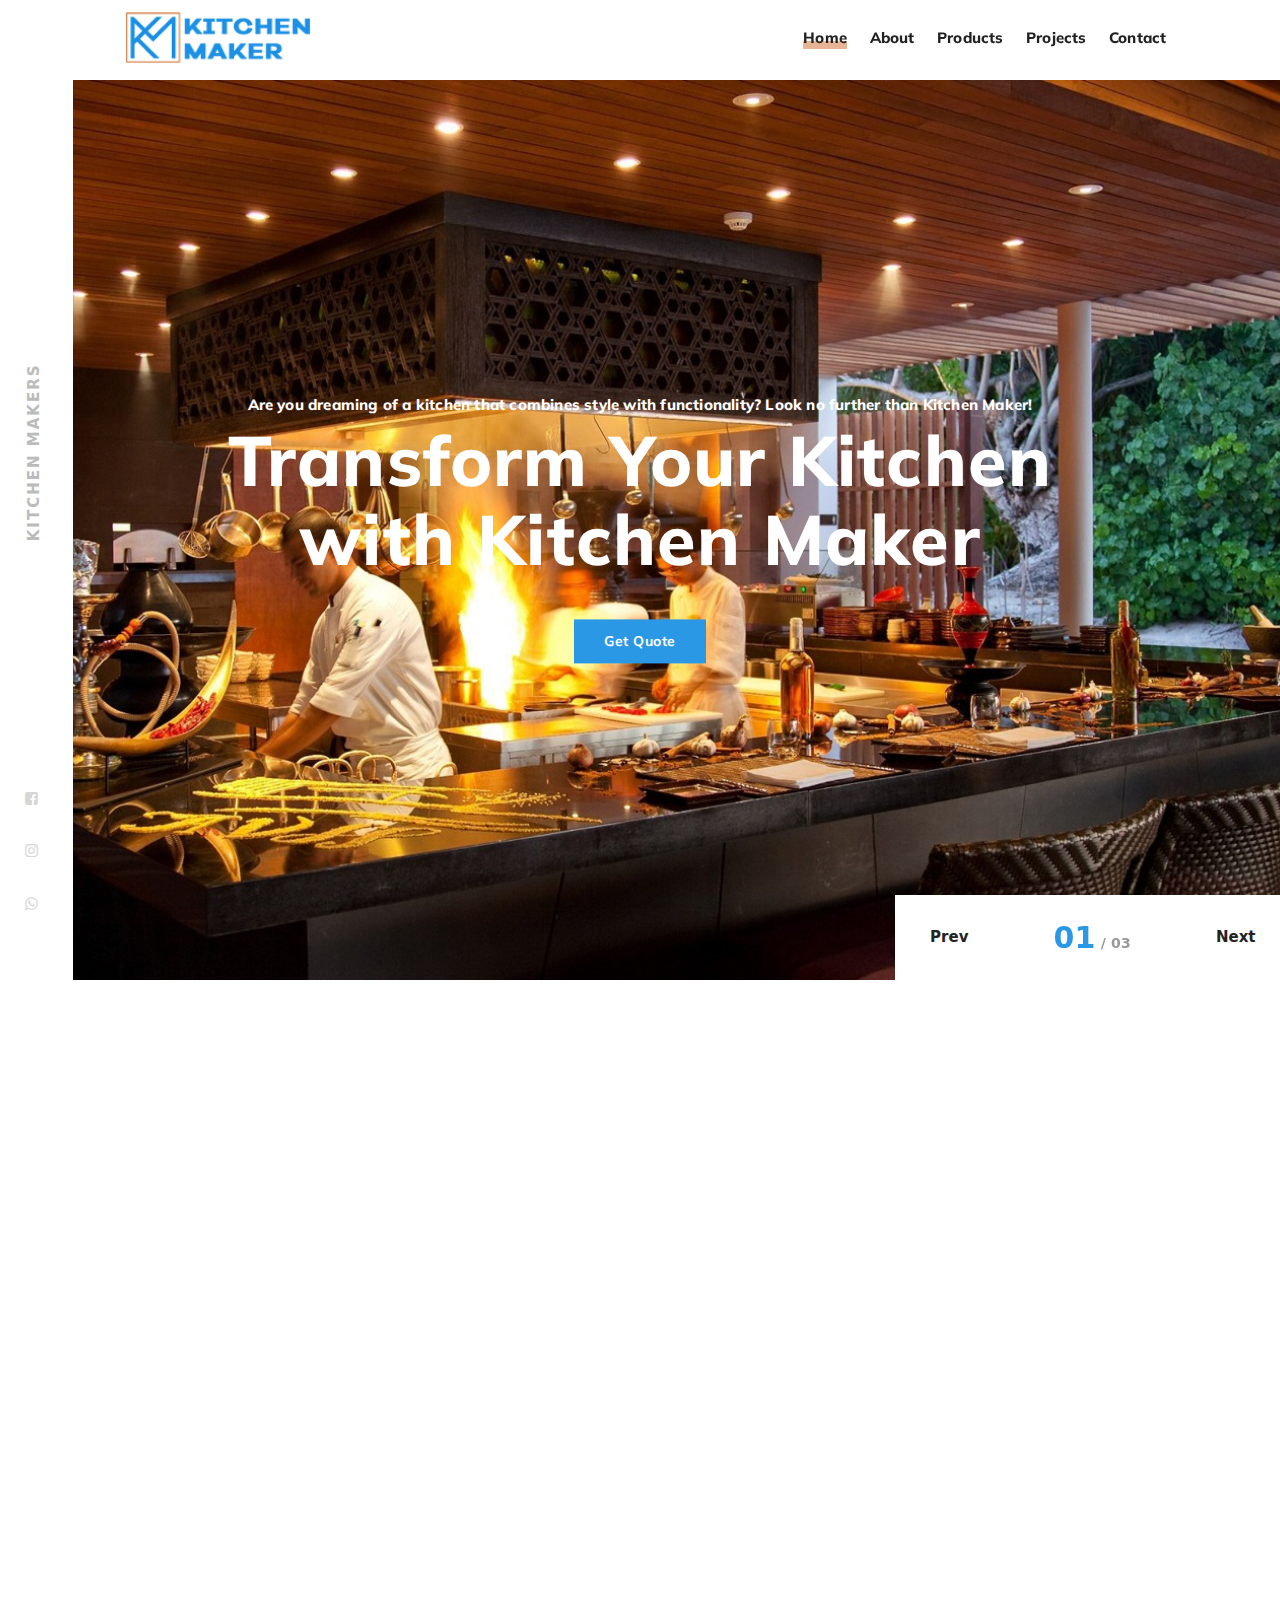
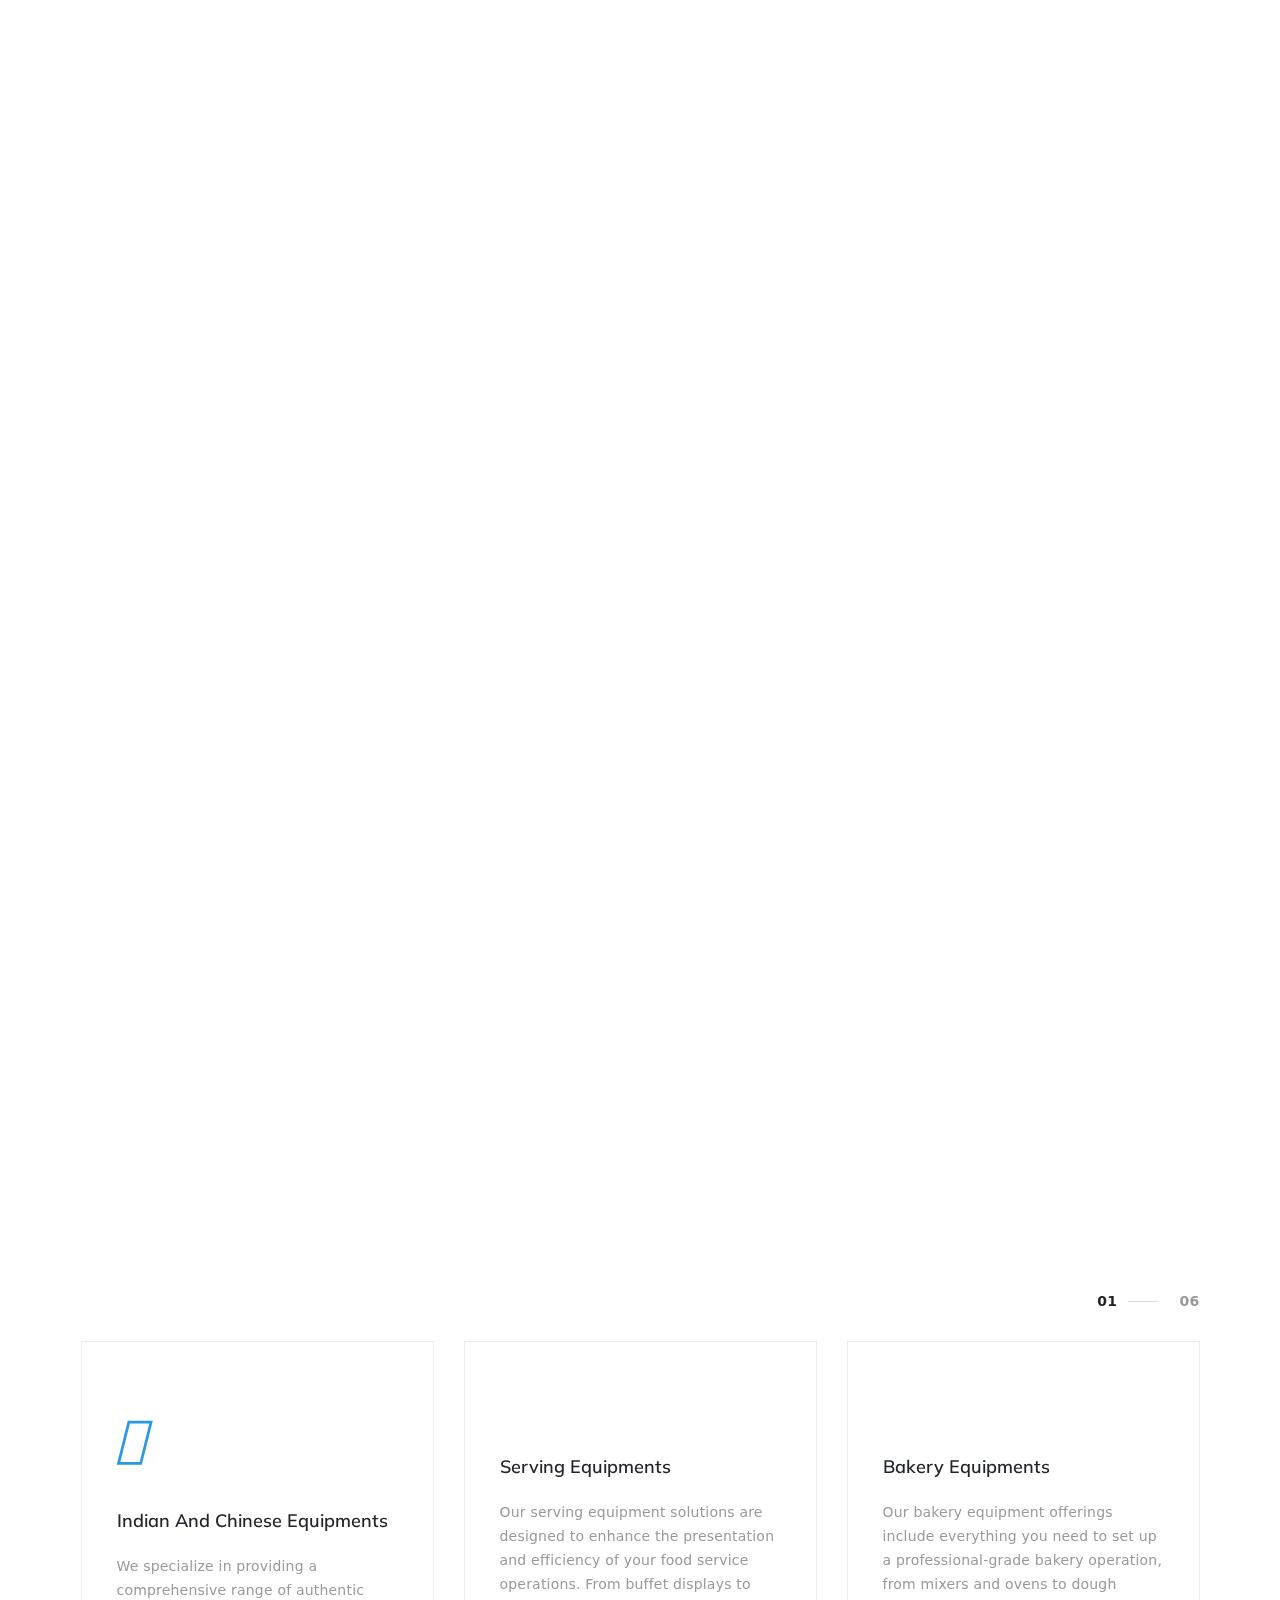
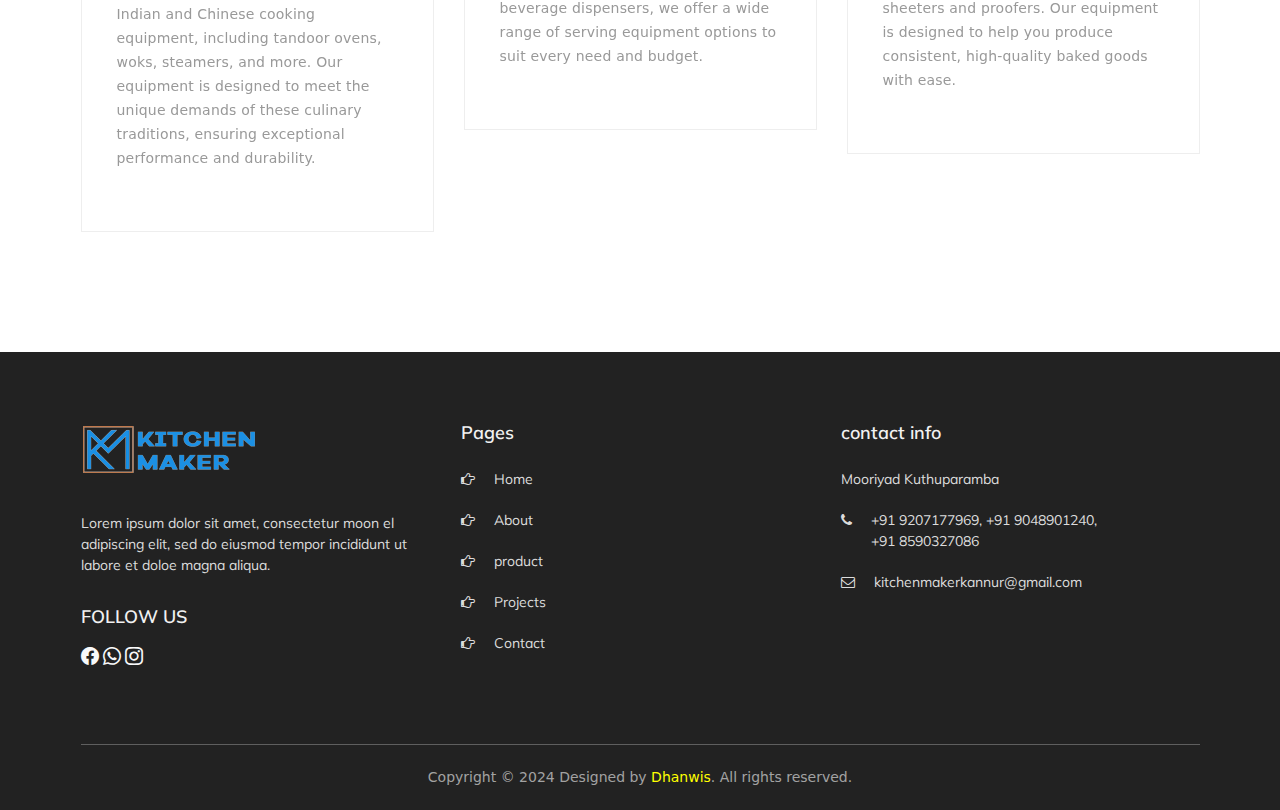
==== index.html @ 61d03ca7 "first commit" ====
<!doctype html>
<html lang="en">



<head>
    <meta charset="UTF-8">
    <meta name="viewport"
        content="width=device-width, user-scalable=no, initial-scale=1.0, maximum-scale=1.0, minimum-scale=1.0">
    <meta http-equiv="X-UA-Compatible" content="ie=edge">
    <title>home</title>

    <!-- <link rel="stylesheet" href="css/bootstrap.min.css"> -->
    <link rel="stylesheet" href="css/font-awesome.min.css">
    <link rel="stylesheet" href="css/magnific-popup.css">
    <link rel="stylesheet" href="css/animsition.min.css">
    <link rel="stylesheet" href="css/animate.css">
    <link rel="stylesheet" href="css/pe-icon-7-stroke.css">
    <link rel="stylesheet" href="css/jquery.fancybox.min.css">
    <link rel="stylesheet" href="css/swiper3.css">
    <link rel="stylesheet" href="css/simple-line-icons.css">
    <link rel="stylesheet" href="css/ionicons.min.css">
    <link rel="stylesheet" href="css/slick.css">
    <link rel="stylesheet" href="css/style.min.css">
    <link rel="stylesheet" href="css/menu.css">
    <link rel="stylesheet" href="css/style-child-theme.min.css">


    <link rel="stylesheet" href="css/banner_slider.min.css">
    <link rel="stylesheet" href="css/headings.min.css">
    <link rel="stylesheet" href="css/services.min.css">
    <link rel="stylesheet" href="css/magnific-popup.css">
    <link rel="stylesheet" href="css/video_btn.min.css">
    <link rel="stylesheet" href="css/team.min.css">
    <link rel="stylesheet" href="css/skills.min.css">
    <link rel="stylesheet" href="css/info_block.min.css">
    <link rel="stylesheet" href="css/testimonial.min.css">
    <link rel="stylesheet" href="css/line_of_images.min.css">
    <link rel="stylesheet" href="css/contacts.min.css">
    <link rel="stylesheet" href="css/google_map.min.css">
    <link rel="stylesheet" href="css/the_grid.min.css">

    <link href="https://cdn.jsdelivr.net/npm/bootstrap@5.3.3/dist/css/bootstrap.min.css" rel="stylesheet"
        integrity="sha384-QWTKZyjpPEjISv5WaRU9OFeRpok6YctnYmDr5pNlyT2bRjXh0JMhjY6hW+ALEwIH" crossorigin="anonymous">

    <link rel="stylesheet" href="https://cdnjs.cloudflare.com/ajax/libs/font-awesome/6.5.1/css/all.min.css"
        integrity="sha512-DTOQO9RWCH3ppGqcWaEA1BIZOC6xxalwEsw9c2QQeAIftl+Vegovlnee1c9QX4TctnWMn13TZye+giMm8e2LwA=="
        crossorigin="anonymous" referrerpolicy="no-referrer" />
    <link rel="stylesheet" href="https://cdn.jsdelivr.net/npm/bootstrap-icons@1.11.3/font/bootstrap-icons.min.css">

    <link href="https://unpkg.com/aos@2.3.1/dist/aos.css" rel="stylesheet">
</head>

<body>

    <!-- MAIN_WRAPPER -->
    <div class="spinner-preloader-wrap">
        <div class="cssload-container">
            <div class="cssload-whirlpool"></div>
        </div>
    </div>

    <div class="main-wrapper" data-top="992">
        <div class="header_top_bg  header_trans-fixed" style="padding-bottom: 0;">
            <div class="container-fluid">
                <div class="row">
                    <div class="col-xs-12">
                        <!-- HEADER -->
                        <header class="right-menu left ">
                            <!-- LOGO -->
                            <a href="index.html" class="logo">
                                <img src="img/mine/logo.png" alt="Awa" class="main-logo">
                                <img src="img/mine/logo.png" alt="Awa" class="logo-hover">
                                <img src="img/mine/logo.png" alt="Awa" class="main-logo logo-mobile">
                            </a>
                            <!-- /LOGO -->
                            <!-- MOB MENU ICON -->
                            <a href="#" class="mob-nav">
                                <div class="hamburger">
                                    <span class="line"></span>
                                    <span class="line"></span>
                                    <span class="line"></span>
                                </div>
                            </a>
                            <!-- /MOB MENU ICON -->


                            <!-- ASIDE MENU ICON -->
                            <a href="#" class="aside-nav">
                                <span class="aside-nav-line line-1"></span>
                                <span class="aside-nav-line line-2"></span>
                                <span class="aside-nav-line line-3"></span>
                            </a>
                            <!-- /ASIDE MOB MENU ICON -->

                            <!-- NAVIGATION -->
                            <nav id="topmenu" class="topmenu ">
                                <a href="#" class="mob-nav-close">
                                    <span>close</span>
                                    <div class="hamburger">
                                        <span class="line"></span>
                                        <span class="line"></span>
                                    </div>
                                </a>
                                <ul class="menu">
                                    <li class="menu-item current-menu-ancestor  mega-menu">
                                        <a href="index.html">Home</a>

                                    </li>
                                    <li class="menu-item ">
                                        <a href="about.html">About</a>

                                    </li>

                                    <li class="menu-item ">
                                        <a href="products.html">Products</a>

                                    </li>

                                    <li class="menu-item ">
                                        <a href="projects.html">Projects</a>

                                    </li>

                                    

                                    <!-- <li id="menu-item-9"
								    class="menu-item menu-item-has-children">
									<a href="#">Projects</a>
									<ul class="sub-menu">
										<li class="menu-item">
											<a href="commercial_kitcken.html">Commercial Kitcken</a></li>
										<li class="menu-item">
											<a href="modular_kitchen.html">Modular Kitchens</a></li>
										<li class="menu-item">
											<a href="custemize_kitchen.html">Custemize Kitchen</a></li>
										
									</ul> -->

                                    
								</li>

                                    <li class="menu-item ">
                                        <a href="contact.html">Contact</a>

                                    </li>

                                </ul>

                            </nav>
                        </header>
                    </div>
                </div>
            </div>
        </div>

        <!-- carousel -->

        <div class="row margin-lg-120b margin-md-100b margin-sm-80b margin-xs-30b" style="margin-top: 80px;">
            <div class="col-xs-12 no-padd">
                <div class="banner-slider-wrap  urban">
                    <div class="swiper3-container " data-mouse="0" data-autoplay="5000" data-loop="1" data-speed="1500" data-center="1" data-space="0" data-pagination-type="fraction" data-mode="horizontal">
                        <div class="swiper3-wrapper">
                            <div class="swiper3-slide swiper-no-swiping style1" data-title="">
                                <div class="slider-banner hard-full-height">
                                    <div class="img-bg bg-cover">
                                        <img src="img/mine/carousel-2.jpeg" class="s-img-switch" alt="awa" />
                                    </div>
                                    <div class="container no-padd-md">
                                        <div class="row">
                                            <div class="col-xs-12">
                                                <h2 class="subtitle">Are you dreaming of a kitchen that combines style with functionality? Look no further than Kitchen Maker!</h2>
                                                <h1 class="title">Transform Your Kitchen <br />with Kitchen Maker</h1>
                                                <a href="" class="a-btn-3">Get Quote</a>
                                            </div>
                                        </div>
                                    </div>
                                </div>
                            </div>
                            <div class="swiper3-slide swiper-no-swiping style1" data-title="">
                                <div class="slider-banner hard-full-height">
                                    <div class="img-bg bg-cover">
                                        <img src="img/mine/carousel-1.jpeg" class="s-img-switch" alt="awa" />
                                    </div>
                                    <div class="container no-padd-md">
                                        <div class="row">
                                            <div class="col-xs-12">
                                                <h1 class="title">Revitalize Your Kitchen with Kitchen Maker</h1>
                                                <div class="text">Are you ready to breathe new life into your kitchen? Let Kitchen Maker be your partner in transformation!</div>
                                                <a href="" class="a-btn">Get Quote</a>
                                            </div>
                                        </div>
                                    </div>
                                </div>
                            </div>
                            <div class="swiper3-slide swiper-no-swiping style1" data-title="">
                                <div class="slider-banner hard-full-height">
                                    <div class="img-bg bg-cover">
                                        <img src="img/mine/carousel-3.jpeg" class="s-img-switch" alt="awa" />
                                    </div>
                                    <div class="container no-padd-md">
                                        <div class="row">
                                            <div class="col-xs-12">
                                                <h2 class="subtitle">Feel free to adjust it further to better fit your branding and messaging preferences.</h2>
                                                <h1 class="title">Elevate Your Culinary Experience<br /> with Kitchen Maker</h1>
                                                <a href="" class="a-btn-3">Get Quote</a>
                                                <a href="contact.html" class="a-btn-2">contact us</a>
                                            </div>
                                        </div>
                                    </div>
                                </div>
                            </div>
                        </div>
                        <div class="pag-wrapper">
                            <div class="swiper3-button-prev">Prev</div>
                            <div class="swiper3-pagination"></div>
                            <div class="swiper3-button-next">Next</div>
                        </div>
                    </div>
                    <div class="additional_wrap">
                        <div class="additional_title">KITCHEN MAKERS</div>
                        <div class="socials">
                            
                            <a href="https://www.instagram.com/">
                                <i class="fa fa fa-facebook-square"></i>
                            </a>
                            <a href="https://twitter.com/">
                                <i class="fa fa fa-instagram"></i>
                            </a>
                            <a href="https://www.facebook.com/">
                                <i class="fa fa fa-whatsapp"></i>
                            </a>
                        </div>
                    </div>
                </div>
            </div>
        </div>
        <!-- container -->
        <div class="container">

            <!-- category -->


            <div class="row  mt-5">
                <div class="col-xs-12">
                    <div class="headings-wrap not-bg-title  load-fade">
                        <div class="container">
                            <div class="row">
                                <div class="headings style2">
                                    <div class="content">
                                        <div class="info">
                                            <h5 class="subtitle animation" style="font-size: 30px;">Category</h5>
                                            <!-- <h3 class="title animation">our interactive news.</h3> -->
                                        </div>
                                    </div>
                                </div>
                            </div>
                        </div>
                    </div>
                </div>
            </div>
            <div class="row margin-lg-110b margin-md-90b margin-sm-70b margin-xs-10b" data-aos="fade-up">
                <div class="col-xs-12 custom_container">
                    <div class="padd-15 grid-blog-wrapp">
                        <div class="grid-blog-item">
                            <div class="item-media">
                                <img src="img/mine/commercialkitchen.png" alt="" width="1200" height="800">
                            </div>
                            <div class="content">

                                <h2 class="title">Commercial Kitchen</h2>
                                <div class="a-btn-4">
                                    <a href="commercial_kitcken.html">view </a>
                                </div>
                            </div>
                        </div>
                        <div class="grid-blog-item">
                            <div class="item-media">
                                <img src="img/mine/modular.png" alt="" width="1200" height="800">
                            </div>
                            <div class="content">

                                <h2 class="title">Modular Kitchen</h2>
                                <div class="a-btn-4">
                                    <a href="modular_kitchen.html">view</a>
                                </div>
                            </div>
                        </div>
                        <div class="grid-blog-item">
                            <div class="item-media">
                                <img src="img/mine/customized.png" alt="" width="1200" height="800">
                            </div>
                            <div class="content">

                                <h2 class="title">Custemize Kitchen</h2>
                                <div class="a-btn-4">
                                    <a href="custemize_kitchen.html">view</a>
                                </div>
                            </div>
                        </div>
                    </div>
                </div>
            </div>
            <!-- aboutUs -->
            <div class="row  mt-wlcm">
                <div class="info-block-wrap style-3 ">
                    <div class="container">
                        <div class="row padd-15">
                            <div class="col-xs-12 col-sm-6 " data-aos="fade-up">
                                <div class="images-wrapper">
                                    <div class="img-wrap">
                                        <img src="img/mine/img-1.png" alt="" />
                                    </div>
                                    <div class="img-wrap">
                                        <img src="img/mine/img-5.png" alt="" />
                                    </div>
                                    <div class="img-wrap">
                                        <img src="img/mine/img-3.png" alt="" />
                                    </div>
                                    <div class="img-wrap">
                                        <img src="img/mine/img-2.png" alt="" />
                                    </div>
                                    <div class="img-wrap">
                                        <img src="img/mine/img-4.png" alt="" />
                                    </div>

                                </div>
                            </div>
                            <div class="col-xs-12 col-sm-6" data-aos="fade-up">
                                <div class="title-wrap">

                                    <h1 class="title">Welcome to Kitchen Maker</h1>
                                </div>
                                <div class="content">
                                    <p>
                                        <strong>We Have The Right Products to Fit Your Needs and Budget
                                            <span style="color: #2b98e6">
                                                <a style="color: #2b98e6" href="contact.html">
                                                    <span class="highlightedLayerContent">Purchase - Set Your Kitchen
                                                        .</span>
                                                </a>
                                            </span> </strong>
                                    </p>
                                    <p>KITCHEN MAKER specializes in the designing of commercial kitchens & the supply of
                                        their kitchen equipments for all areas of the hospitality industry, including
                                        restaurants, public houses, hotels, care homes, schools, colleges & the public
                                        sector. We are based in INDIA. With our expertise in project management and our
                                        advanced kitchen design product knowledge, gained from many years working in the
                                        food service equipment sector, you can rest assured that you are in safe hands
                                        when working with KITCHEN MAKER.</p>
                                </div>
                                <!-- <div class="video only-button">
									<div class="video-content">
										<a href="https://www.youtube.com/watch?time_continue=2&amp;v=YMurlapfouo" class="play"></a>
										<span>Watch Video</span>
									</div>
									<span class="close fa fa-close"></span>
								</div> -->
                            </div>
                        </div>
                        <!-- <div class="bg-text">about</div> -->
                    </div>
                </div>
            </div>

            <!-- ------------- -->

            <div class="row custom_container">
                <div class="col-sm-6 col-lg-4 col-xs-12 margin-lg-30b margin-xs-15b" data-aos="zoom-in">
                    <div class="services default">
                        <div class="content ">

                            <i class="bi bi-person" style="color: darkorchid;"></i>
                            <!--onmouseover="this.style.color='#ffdd65'" onmouseout="this.style.color='#2b98e6'"-->
                            <h4 class="title animation">ENGINEERING & DESIGN</h4>
                            <div class="text">KITCHEN MAKER's Engineering Team has highly trained in state of the art
                                computer aided design programs. Our broad experience in the foodservice industry allows
                                us to achieve the highest level of development in kitchen design and long term
                                efficiency for the user.”<br>
                            </div>
                        </div>
                    </div>
                </div>

                <div class="col-sm-6 col-lg-4 col-xs-12 margin-lg-30b margin-xs-15b" data-aos="zoom-in">
                    <div class="services default">
                        <div class="content ">
                            <i class="bi bi-check-circle-fill" style="color: green"></i>
                            <h4 class="title animation">SUPPLY & BUILD</h4>
                            <div class="text">KITCHEN MAKER has been supplying the Food Service Industry in the Region
                                with equipment and solutions. Including everything you could imagine from refrigeration
                                to bakery line, coffee to industrial-sized ovens; with KITCHEN MAKER, you have access to
                                the most dependable brands and services in the world. </div>
                        </div>
                    </div>
                </div>

                <div class="col-sm-12 col-lg-4 col-xs-12 margin-lg-30b margin-xs-15b" data-aos="zoom-in">
                    <div class="services default">
                        <div class="content ">
                            <i class="bi bi-gear-fill" style="color: palevioletred"></i>
                            <h4 class="title animation">AFTER SALES TECHNICAL SERVICE</h4>
                            <div class="text">KITCHEN MAKER employs a large team of dedicated service technicians to
                                provide the excellent service to our customers. All technicians undertake regular
                                manufacturer and in-house training and are qualified to service all kitchen
                                equipment.<br>
                            </div>
                        </div>
                    </div>
                </div>


            </div>

            <!-- our services -->

            <div class="row  mt-5">
                <div class="col-xs-12">
                    <div class="headings-wrap not-bg-title  load-fade">
                        <div class="container">
                            <div class="row">
                                <div class="headings style2">
                                    <div class="content">
                                        <div class="info">
                                            <h5 class="subtitle animation" style="font-size: 30px;">Our Services</h5>
                                            <!-- <h3 class="title animation">our interactive news.</h3> -->
                                        </div>
                                    </div>
                                </div>
                            </div>
                        </div>
                    </div>
                </div>
            </div>
            <div class="row margin-lg-120b margin-md-100b margin-md-80b margin-xs-50b custom_container">
                <div class="col-xs-12 margin-65">
                    <div class="services classic_slider">
                        <div class="swiper3-container" data-mouse="1" data-autoplay="5000"
                            data-pagination-type="fraction" data-loop="1" data-speed="2000" data-center="0"
                            data-space="30" data-responsive="responsive" data-add-slides="3" data-lg-slides="3"
                            data-md-slides="2" data-sm-slides="2" data-xs-slides="1">
                            <div class="swiper3-wrapper">
                                <div class="swiper3-slide">
                                    <div class="content-slide">

                                        <i class="fa-solid fa-wrench"></i>

                                        <h5 class="title">
                                            Indian And Chinese Equipments</h5>
                                        <div class="text">We specialize in providing a comprehensive range of authentic
                                            Indian and Chinese cooking equipment, including tandoor ovens, woks,
                                            steamers, and more. Our equipment is designed to meet the unique demands of
                                            these culinary traditions, ensuring exceptional performance and durability.
                                        </div>
                                        <!-- <div class="button-wrap">
											<a href="pricing.html" class="a-btn-4">view more</a>
										</div> -->
                                    </div>
                                </div>
                                <div class="swiper3-slide">
                                    <div class="content-slide">
                                        <i class="fa-brands fa-servicestack"></i>
                                        <h5 class="title">Serving Equipments</h5>
                                        <div class="text"> Our serving equipment solutions are designed to enhance the
                                            presentation and efficiency of your food service operations. From buffet
                                            displays to beverage dispensers, we offer a wide range of serving equipment
                                            options to suit every need and budget.</div>
                                        <!-- <div class="button-wrap">
											<a href="pricing.html" class="a-btn-4">view more</a>
										</div> -->
                                    </div>
                                </div>
                                <div class="swiper3-slide">
                                    <div class="content-slide">
                                        <i class="fa-solid fa-cake-candles"></i>
                                        <h5 class="title">
                                            Bakery Equipments</h5>
                                        <div class="text">Our bakery equipment offerings include everything you need to
                                            set up a professional-grade bakery operation, from mixers and ovens to dough
                                            sheeters and proofers. Our equipment is designed to help you produce
                                            consistent, high-quality baked goods with ease. </div>
                                        <!-- <div class="button-wrap">
											<a href="pricing.html" class="a-btn-4">view more</a>
										</div> -->
                                    </div>
                                </div>
                                <div class="swiper3-slide">
                                    <div class="content-slide">
                                        <i class="fa-solid fa-fan"></i>
                                        <h5 class="title">Refrigeration Equipments</h5>
                                        <div class="text">Our refrigeration equipment solutions are designed to meet the
                                            unique cooling and storage needs of commercial kitchens, food service
                                            establishments, and hospitality businesses. From walk-in coolers to reach-in
                                            freezers, we offer a variety of refrigeration options to suit your space and
                                            requirements.</div>
                                        <!-- <div class="button-wrap">
											<a href="pricing.html" class="a-btn-4">view more</a>
										</div> -->
                                    </div>
                                </div>
                                <div class="swiper3-slide">
                                    <div class="content-slide">
                                        <i class="fa-solid fa-bowl-food"></i>
                                        <h5 class="title">
                                            Food Processor</h5>
                                        <div class="text">Our food processor offerings include a wide range of versatile
                                            appliances designed to streamline food preparation tasks and increase
                                            efficiency in the kitchen. From chopping and slicing to blending and
                                            pureeing, our food processors are equipped with powerful motors and
                                            precision blades to handle a variety of ingredients with ease.</div>
                                        <!-- <div class="button-wrap">
											<a href="pricing.html" class="a-btn-4">view more</a>
										</div> -->
                                    </div>
                                </div>

                                <div class="swiper3-slide">
                                    <div class="content-slide">
                                        <i class="fa-solid fa-plate-wheat"></i>
                                        <h5 class="title">
                                            Dish Wash And Pot Wash Equipments</h5>
                                        <div class="text"> Our dish wash and pot wash equipment solutions are designed
                                            to deliver superior cleaning performance and efficiency, helping you
                                            maintain a clean and sanitary kitchen environment. From dishwashers and pot
                                            washers to sink units and accessories, we offer a variety of options to suit
                                            your needs.</div>
                                        <!-- <div class="button-wrap">
											<a href="pricing.html" class="a-btn-4">view more</a>
										</div> -->
                                    </div>
                                </div>
                            </div>
                        </div>
                        <div class="swiper3-pagination"></div>
                    </div>
                </div>
            </div>

            



        </div>

        <!-- Footer -->
        <footer class="footer-3">
            <div class=" section-content section-content--w1140">
                <div class="container">
                    <div class="row">
                        <div class="col-lg-4 col-md-6">
                            <h2 class="logo-footer">
                                <a href="index.html">
                                    <img alt="Logo" src="img/mine/logo-1.png">
                                </a>
                            </h2>
                            <p>
                                Lorem ipsum dolor sit amet, consectetur moon el adipiscing elit, sed do eiusmod
                                tempor incididunt ut labore et doloe magna
                                aliqua.
                            </p>
                            <h5 class="title-footer">
                                FOLLOW US
                            </h5>
                            <div class="social-footer">
                                <a href="">
                                    <i class="bi bi-facebook text-light"></i>
                                </a>

                                <a href="">
                                    <i class="bi bi-whatsapp text-light"></i>
                                </a>
                                <a href="">
                                    <i class="bi bi-instagram text-light"></i>
                                </a>


                            </div>
                        </div>
                        <div class="col-lg-4 col-md-6">
                            <h5 class="title-footer m-b-26">
                                Pages
                            </h5>

                            <p class="con__item">
                                <i class="fa fa-hand-o-right" aria-hidden="true"></i>
                                Home
                            </p>
                            <p class="con__item">
                                <i class="fa fa-hand-o-right" aria-hidden="true"></i>
                                About
                            </p>
                            <p class="con__item">
                                <i class="fa fa-hand-o-right" aria-hidden="true"></i>
                                product
                            </p>
                            <p class="con__item">
                                <i class="fa fa-hand-o-right" aria-hidden="true"></i>
                                Projects
                            </p>
                            <p class="con__item">
                                <i class="fa fa-hand-o-right" aria-hidden="true"></i>
                                Contact
                            </p>
                        </div>
                        <div class="col-lg-4 col-md-6">
                            <h5 class="title-footer m-b-26">
                                contact info
                            </h5>
                            <p class="con__item">
                                Mooriyad
                                Kuthuparamba
                            </p>
                            <p class="con__item">
                                <i class="fa fa-phone" aria-hidden="true"></i>
                                +91 9207177969, +91 9048901240, <br> <span style="margin-left: 30px;"> +91
                                    8590327086</span>
                            </p>
                            <p class="con__item">
                                <i class="fa fa-envelope-o" aria-hidden="true"></i>
                                kitchenmakerkannur@gmail.com
                            </p>
                            <!-- <p class="con__item">
              <i class="fa fa-calendar" aria-hidden="true"></i>
              Monday- Friday : 8am - 6pm
            </p> -->
                        </div>



                    </div>
                    <div class="copyright-2">
                        <div>
                            Copyright © 2024 Designed by
                            <span>Dhanwis</span>. All rights reserved.
                        </div>
                    </div>

                </div>
            </div>
        </footer>
        <!-- End Footer -->

        <a href="https://wa.me/your-phonenumber" target="_blank" id="whatsapp-icon">
            <i class="bi bi-whatsapp"></i>
        </a>

        <a href="https://www.instagram.com/your-instagram" target="_blank" id="instagram-icon">
            <i class="bi bi-instagram"></i>
        </a>

        <a href="https://www.facebook.com/your-facebook" target="_blank" id="facebook-icon">
            <i class="bi bi-facebook"></i>
        </a>
    </div>






    <script src="https://unpkg.com/aos@2.3.1/dist/aos.js"></script>
    <script>
        AOS.init();
    </script>
    <script src="https://cdn.jsdelivr.net/npm/bootstrap@5.3.3/dist/js/bootstrap.bundle.min.js"
        integrity="sha384-YvpcrYf0tY3lHB60NNkmXc5s9fDVZLESaAA55NDzOxhy9GkcIdslK1eN7N6jIeHz"
        crossorigin="anonymous"></script>
    
    <script src="js/jquery.min.js"></script>

    <script src="js/lib/modernizr-2.6.2.min.js"></script>
    <script src="js/lib/scripts.js"></script>
    <script src="js/jquery.countdown.min.js"></script>
    <script src="js/foxlazy.js"></script>
    <script src="js/jquery.easings.min.js"></script>
    <script src="js/jquery.multiscroll.min.js"></script>
    <script src="js/magnific.js"></script>
    <script src="js/TweenMax.min.js"></script>
    <script src="js/equalHeightsPlugin.js"></script>
    <script src="js/jquery.fancybox.min.js"></script>
    <script src="js/jquery.fitvids.js"></script>
    <script src="js/swiper3.js"></script>
    <script src="js/imagesloaded.pkgd.min.js"></script>
    <script src="js/fragment.js"></script>
    <script src="js/scrollMonitor.js"></script>
    <script src="js/slider-transition.js"></script>
    <script src="js/slick.js"></script>
    <script src="js/jquery.sliphover.min.js"></script>
    <!--<script src="js/lib/thumbnails-popup.js"></script>-->
    <script src="js/pixi.min.js"></script>
    <script src="js/script.js"></script>


    <script src="js/parallax.js"></script>
    <script src="js/typed.js"></script>
    <script src="js/banner_slider.js"></script>
    <script src="js/headings.js"></script>
    <script src="js/services.js"></script>
    <script src="js/magnific.js"></script>
    <script src="js/info_block.js"></script>
    <script src="js/team.js"></script>
    <script src="js/skills.js"></script>
    <script src="js/the_grid.js"></script>



    
</body>



</html>
---- css/pe-icon-7-stroke.css ----
@font-face{font-family:'Pe-icon-7-stroke';src:url('../fonts/Pe-icon-7-strokebb1d.eot?d7yf1v');src:url('../fonts/Pe-icon-7-stroked41d.eot?#iefixd7yf1v') format('embedded-opentype'),url('../fonts/Pe-icon-7-strokebb1d.woff?d7yf1v') format('woff'),url('../fonts/Pe-icon-7-strokebb1d.ttf?d7yf1v') format('truetype'),url('../fonts/Pe-icon-7-strokebb1d.svg?d7yf1v#Pe-icon-7-stroke') format('svg');font-weight:normal;font-style:normal}[class^="pe-7s-"],[class*=" pe-7s-"]{display:inline-block;font-family:'Pe-icon-7-stroke';speak:none;font-style:normal;font-weight:normal;font-variant:normal;text-transform:none;line-height:1;-webkit-font-smoothing:antialiased;-moz-osx-font-smoothing:grayscale}.pe-7s-album:before{content:"\e6aa"}.pe-7s-arc:before{content:"\e6ab"}.pe-7s-back-2:before{content:"\e6ac"}.pe-7s-bandaid:before{content:"\e6ad"}.pe-7s-car:before{content:"\e6ae"}.pe-7s-diamond:before{content:"\e6af"}.pe-7s-door-lock:before{content:"\e6b0"}.pe-7s-eyedropper:before{content:"\e6b1"}.pe-7s-female:before{content:"\e6b2"}.pe-7s-gym:before{content:"\e6b3"}.pe-7s-hammer:before{content:"\e6b4"}.pe-7s-headphones:before{content:"\e6b5"}.pe-7s-helm:before{content:"\e6b6"}.pe-7s-hourglass:before{content:"\e6b7"}.pe-7s-leaf:before{content:"\e6b8"}.pe-7s-magic-wand:before{content:"\e6b9"}.pe-7s-male:before{content:"\e6ba"}.pe-7s-map-2:before{content:"\e6bb"}.pe-7s-next-2:before{content:"\e6bc"}.pe-7s-paint-bucket:before{content:"\e6bd"}.pe-7s-pendrive:before{content:"\e6be"}.pe-7s-photo:before{content:"\e6bf"}.pe-7s-piggy:before{content:"\e6c0"}.pe-7s-plugin:before{content:"\e6c1"}.pe-7s-refresh-2:before{content:"\e6c2"}.pe-7s-rocket:before{content:"\e6c3"}.pe-7s-settings:before{content:"\e6c4"}.pe-7s-shield:before{content:"\e6c5"}.pe-7s-smile:before{content:"\e6c6"}.pe-7s-usb:before{content:"\e6c7"}.pe-7s-vector:before{content:"\e6c8"}.pe-7s-wine:before{content:"\e6c9"}.pe-7s-cloud-upload:before{content:"\e68a"}.pe-7s-cash:before{content:"\e68c"}.pe-7s-close:before{content:"\e680"}.pe-7s-bluetooth:before{content:"\e68d"}.pe-7s-cloud-download:before{content:"\e68b"}.pe-7s-way:before{content:"\e68e"}.pe-7s-close-circle:before{content:"\e681"}.pe-7s-id:before{content:"\e68f"}.pe-7s-angle-up:before{content:"\e682"}.pe-7s-wristwatch:before{content:"\e690"}.pe-7s-angle-up-circle:before{content:"\e683"}.pe-7s-world:before{content:"\e691"}.pe-7s-angle-right:before{content:"\e684"}.pe-7s-volume:before{content:"\e692"}.pe-7s-angle-right-circle:before{content:"\e685"}.pe-7s-users:before{content:"\e693"}.pe-7s-angle-left:before{content:"\e686"}.pe-7s-user-female:before{content:"\e694"}.pe-7s-angle-left-circle:before{content:"\e687"}.pe-7s-up-arrow:before{content:"\e695"}.pe-7s-angle-down:before{content:"\e688"}.pe-7s-switch:before{content:"\e696"}.pe-7s-angle-down-circle:before{content:"\e689"}.pe-7s-scissors:before{content:"\e697"}.pe-7s-wallet:before{content:"\e600"}.pe-7s-safe:before{content:"\e698"}.pe-7s-volume2:before{content:"\e601"}.pe-7s-volume1:before{content:"\e602"}.pe-7s-voicemail:before{content:"\e603"}.pe-7s-video:before{content:"\e604"}.pe-7s-user:before{content:"\e605"}.pe-7s-upload:before{content:"\e606"}.pe-7s-unlock:before{content:"\e607"}.pe-7s-umbrella:before{content:"\e608"}.pe-7s-trash:before{content:"\e609"}.pe-7s-tools:before{content:"\e60a"}.pe-7s-timer:before{content:"\e60b"}.pe-7s-ticket:before{content:"\e60c"}.pe-7s-target:before{content:"\e60d"}.pe-7s-sun:before{content:"\e60e"}.pe-7s-study:before{content:"\e60f"}.pe-7s-stopwatch:before{content:"\e610"}.pe-7s-star:before{content:"\e611"}.pe-7s-speaker:before{content:"\e612"}.pe-7s-signal:before{content:"\e613"}.pe-7s-shuffle:before{content:"\e614"}.pe-7s-shopbag:before{content:"\e615"}.pe-7s-share:before{content:"\e616"}.pe-7s-server:before{content:"\e617"}.pe-7s-search:before{content:"\e618"}.pe-7s-film:before{content:"\e6a5"}.pe-7s-science:before{content:"\e619"}.pe-7s-disk:before{content:"\e6a6"}.pe-7s-ribbon:before{content:"\e61a"}.pe-7s-repeat:before{content:"\e61b"}.pe-7s-refresh:before{content:"\e61c"}.pe-7s-add-user:before{content:"\e6a9"}.pe-7s-refresh-cloud:before{content:"\e61d"}.pe-7s-paperclip:before{content:"\e69c"}.pe-7s-radio:before{content:"\e61e"}.pe-7s-note2:before{content:"\e69d"}.pe-7s-print:before{content:"\e61f"}.pe-7s-network:before{content:"\e69e"}.pe-7s-prev:before{content:"\e620"}.pe-7s-mute:before{content:"\e69f"}.pe-7s-power:before{content:"\e621"}.pe-7s-medal:before{content:"\e6a0"}.pe-7s-portfolio:before{content:"\e622"}.pe-7s-like2:before{content:"\e6a1"}.pe-7s-plus:before{content:"\e623"}.pe-7s-left-arrow:before{content:"\e6a2"}.pe-7s-play:before{content:"\e624"}.pe-7s-key:before{content:"\e6a3"}.pe-7s-plane:before{content:"\e625"}.pe-7s-joy:before{content:"\e6a4"}.pe-7s-photo-gallery:before{content:"\e626"}.pe-7s-pin:before{content:"\e69b"}.pe-7s-phone:before{content:"\e627"}.pe-7s-plug:before{content:"\e69a"}.pe-7s-pen:before{content:"\e628"}.pe-7s-right-arrow:before{content:"\e699"}.pe-7s-paper-plane:before{content:"\e629"}.pe-7s-delete-user:before{content:"\e6a7"}.pe-7s-paint:before{content:"\e62a"}.pe-7s-bottom-arrow:before{content:"\e6a8"}.pe-7s-notebook:before{content:"\e62b"}.pe-7s-note:before{content:"\e62c"}.pe-7s-next:before{content:"\e62d"}.pe-7s-news-paper:before{content:"\e62e"}.pe-7s-musiclist:before{content:"\e62f"}.pe-7s-music:before{content:"\e630"}.pe-7s-mouse:before{content:"\e631"}.pe-7s-more:before{content:"\e632"}.pe-7s-moon:before{content:"\e633"}.pe-7s-monitor:before{content:"\e634"}.pe-7s-micro:before{content:"\e635"}.pe-7s-menu:before{content:"\e636"}.pe-7s-map:before{content:"\e637"}.pe-7s-map-marker:before{content:"\e638"}.pe-7s-mail:before{content:"\e639"}.pe-7s-mail-open:before{content:"\e63a"}.pe-7s-mail-open-file:before{content:"\e63b"}.pe-7s-magnet:before{content:"\e63c"}.pe-7s-loop:before{content:"\e63d"}.pe-7s-look:before{content:"\e63e"}.pe-7s-lock:before{content:"\e63f"}.pe-7s-lintern:before{content:"\e640"}.pe-7s-link:before{content:"\e641"}.pe-7s-like:before{content:"\e642"}.pe-7s-light:before{content:"\e643"}.pe-7s-less:before{content:"\e644"}.pe-7s-keypad:before{content:"\e645"}.pe-7s-junk:before{content:"\e646"}.pe-7s-info:before{content:"\e647"}.pe-7s-home:before{content:"\e648"}.pe-7s-help2:before{content:"\e649"}.pe-7s-help1:before{content:"\e64a"}.pe-7s-graph3:before{content:"\e64b"}.pe-7s-graph2:before{content:"\e64c"}.pe-7s-graph1:before{content:"\e64d"}.pe-7s-graph:before{content:"\e64e"}.pe-7s-global:before{content:"\e64f"}.pe-7s-gleam:before{content:"\e650"}.pe-7s-glasses:before{content:"\e651"}.pe-7s-gift:before{content:"\e652"}.pe-7s-folder:before{content:"\e653"}.pe-7s-flag:before{content:"\e654"}.pe-7s-filter:before{content:"\e655"}.pe-7s-file:before{content:"\e656"}.pe-7s-expand1:before{content:"\e657"}.pe-7s-exapnd2:before{content:"\e658"}.pe-7s-edit:before{content:"\e659"}.pe-7s-drop:before{content:"\e65a"}.pe-7s-drawer:before{content:"\e65b"}.pe-7s-download:before{content:"\e65c"}.pe-7s-display2:before{content:"\e65d"}.pe-7s-display1:before{content:"\e65e"}.pe-7s-diskette:before{content:"\e65f"}.pe-7s-date:before{content:"\e660"}.pe-7s-cup:before{content:"\e661"}.pe-7s-culture:before{content:"\e662"}.pe-7s-crop:before{content:"\e663"}.pe-7s-credit:before{content:"\e664"}.pe-7s-copy-file:before{content:"\e665"}.pe-7s-config:before{content:"\e666"}.pe-7s-compass:before{content:"\e667"}.pe-7s-comment:before{content:"\e668"}.pe-7s-coffee:before{content:"\e669"}.pe-7s-cloud:before{content:"\e66a"}.pe-7s-clock:before{content:"\e66b"}.pe-7s-check:before{content:"\e66c"}.pe-7s-chat:before{content:"\e66d"}.pe-7s-cart:before{content:"\e66e"}.pe-7s-camera:before{content:"\e66f"}.pe-7s-call:before{content:"\e670"}.pe-7s-calculator:before{content:"\e671"}.pe-7s-browser:before{content:"\e672"}.pe-7s-box2:before{content:"\e673"}.pe-7s-box1:before{content:"\e674"}.pe-7s-bookmarks:before{content:"\e675"}.pe-7s-bicycle:before{content:"\e676"}.pe-7s-bell:before{content:"\e677"}.pe-7s-battery:before{content:"\e678"}.pe-7s-ball:before{content:"\e679"}.pe-7s-back:before{content:"\e67a"}.pe-7s-attention:before{content:"\e67b"}.pe-7s-anchor:before{content:"\e67c"}.pe-7s-albums:before{content:"\e67d"}.pe-7s-alarm:before{content:"\e67e"}.pe-7s-airplay:before{content:"\e67f"}/*! Modified from font-awesome helper CSS classes - PIXEDEN
 *  Font Awesome 4.0.3 by @davegandy - http://fontawesome.io - @fontawesome
 *  License - http://fontawesome.io/license (CSS: MIT License)
 */.pe-lg{font-size:1.3333333333333333em;line-height:.75em;vertical-align:-15%}.pe-2x{font-size:2em}.pe-3x{font-size:3em}.pe-4x{font-size:4em}.pe-5x{font-size:5em}.pe-fw{width:1.2857142857142858em;text-align:center}.pe-ul{padding-left:0;margin-left:2.142857142857143em;list-style-type:none}.pe-ul>li{position:relative}.pe-li{position:absolute;left:-2.142857142857143em;width:2.142857142857143em;top:.14285714285714285em;text-align:center}.pe-li.pe-lg{left:-1.8571428571428572em}.pe-border{padding:.2em .25em .15em;border:solid .08em #eee;border-radius:.1em}.pull-right{float:right}.pull-left{float:left}.pe.pull-left{margin-right:.3em}.pe.pull-right{margin-left:.3em}.pe-spin{-webkit-animation:spin 2s infinite linear;-moz-animation:spin 2s infinite linear;-o-animation:spin 2s infinite linear;animation:spin 2s infinite linear}@-moz-keyframes spin{0%{-moz-transform:rotate(0deg)}100%{-moz-transform:rotate(359deg)}}@-webkit-keyframes spin{0%{-webkit-transform:rotate(0deg)}100%{-webkit-transform:rotate(359deg)}}@-o-keyframes spin{0%{-o-transform:rotate(0deg)}100%{-o-transform:rotate(359deg)}}@-ms-keyframes spin{0%{-ms-transform:rotate(0deg)}100%{-ms-transform:rotate(359deg)}}@keyframes spin{0%{transform:rotate(0deg)}100%{transform:rotate(359deg)}}.pe-rotate-90{filter:progid:DXImageTransform.Microsoft.BasicImage(rotation=1);-webkit-transform:rotate(90deg);-moz-transform:rotate(90deg);-ms-transform:rotate(90deg);-o-transform:rotate(90deg);transform:rotate(90deg)}.pe-rotate-180{filter:progid:DXImageTransform.Microsoft.BasicImage(rotation=2);-webkit-transform:rotate(180deg);-moz-transform:rotate(180deg);-ms-transform:rotate(180deg);-o-transform:rotate(180deg);transform:rotate(180deg)}.pe-rotate-270{filter:progid:DXImageTransform.Microsoft.BasicImage(rotation=3);-webkit-transform:rotate(270deg);-moz-transform:rotate(270deg);-ms-transform:rotate(270deg);-o-transform:rotate(270deg);transform:rotate(270deg)}.pe-flip-horizontal{filter:progid:DXImageTransform.Microsoft.BasicImage(rotation=0,mirror=1);-webkit-transform:scale(-1,1);-moz-transform:scale(-1,1);-ms-transform:scale(-1,1);-o-transform:scale(-1,1);transform:scale(-1,1)}.pe-flip-vertical{filter:progid:DXImageTransform.Microsoft.BasicImage(rotation=2,mirror=1);-webkit-transform:scale(1,-1);-moz-transform:scale(1,-1);-ms-transform:scale(1,-1);-o-transform:scale(1,-1);transform:scale(1,-1)}.pe-stack{position:relative;display:inline-block;width:2em;height:2em;line-height:2em;vertical-align:middle}.pe-stack-1x,.pe-stack-2x{position:absolute;left:0;width:100%;text-align:center}.pe-stack-1x{line-height:inherit}.pe-stack-2x{font-size:2em}.pe-inverse{color:#fff}.pe-va{vertical-align:middle}.pe-border{border:solid .08em #eaeaea}[class^="pe-7s-"],[class*=" pe-7s-"]{display:inline-block}
---- css/swiper3.css ----
.swiper3-container{margin-left:auto;margin-right:auto;position:relative;overflow:hidden;z-index:1;}
.swiper3-container-no-flexbox .swiper3-slide{float:left;}
.swiper3-container-vertical > .swiper3-wrapper{-webkit-box-orient:vertical;-moz-box-orient:vertical;-ms-flex-direction:column;-webkit-flex-direction:column;flex-direction:column;}
.swiper3-wrapper{position:relative;width:100%;height:100%;z-index:1;display:-webkit-box;display:-moz-box;display:-ms-flexbox;display:-webkit-flex;display:flex;-webkit-transition-property:-webkit-transform;-moz-transition-property:-moz-transform;-o-transition-property:-o-transform;-ms-transition-property:-ms-transform;transition-property:transform;-webkit-box-sizing:content-box;-moz-box-sizing:content-box;box-sizing:content-box;}
.swiper3-container-android .swiper3-slide,
.swiper3-wrapper{-webkit-transform:translate3d(0px, 0, 0);-moz-transform:translate3d(0px, 0, 0);-o-transform:translate(0px, 0px);-ms-transform:translate3d(0px, 0, 0);transform:translate3d(0px, 0, 0);}
.swiper3-container-multirow > .swiper3-wrapper{-webkit-box-lines:multiple;-moz-box-lines:multiple;-ms-flex-wrap:wrap;-webkit-flex-wrap:wrap;flex-wrap:wrap;}
.swiper3-container-free-mode > .swiper3-wrapper{-webkit-transition-timing-function:ease-out;-moz-transition-timing-function:ease-out;-ms-transition-timing-function:ease-out;-o-transition-timing-function:ease-out;transition-timing-function:ease-out;margin:0 auto;}
.swiper3-slide{-webkit-flex-shrink:0;-ms-flex:0 0 auto;flex-shrink:0;width:100%;height:100%;position:relative;}
.swiper3-container-autoheight,
.swiper3-container-autoheight .swiper3-slide{height:auto;}
.swiper3-container-autoheight .swiper3-wrapper{-webkit-box-align:start;-ms-flex-align:start;-webkit-align-items:flex-start;align-items:flex-start;-webkit-transition-property:-webkit-transform, height;-moz-transition-property:-moz-transform;-o-transition-property:-o-transform;-ms-transition-property:-ms-transform;transition-property:transform, height;}
.swiper3-container .swiper3-notification{position:absolute;left:0;top:0;pointer-events:none;opacity:0;z-index:-1000;}
.swiper3-wp8-horizontal{-ms-touch-action:pan-y;touch-action:pan-y;}
.swiper3-wp8-vertical{-ms-touch-action:pan-x;touch-action:pan-x;}
.swiper3-button-prev,
.swiper3-button-next{position:absolute;top:50%;width:27px;height:44px;margin-top:-22px;z-index:10;cursor:pointer;-moz-background-size:27px 44px;-webkit-background-size:27px 44px;background-size:27px 44px;background-position:center;background-repeat:no-repeat;}
.swiper3-button-prev.swiper3-button-disabled,
.swiper3-button-next.swiper3-button-disabled{opacity:0.35;cursor:auto;pointer-events:none;}
.swiper3-button-prev,
.swiper3-container-rtl .swiper3-button-next{background-image:url("data:image/svg+xml;charset=utf-8,%3Csvg%20xmlns%3D'http%3A%2F%2Fwww.w3.org%2F2000%2Fsvg'%20viewBox%3D'0%200%2027%2044'%3E%3Cpath%20d%3D'M0%2C22L22%2C0l2.1%2C2.1L4.2%2C22l19.9%2C19.9L22%2C44L0%2C22L0%2C22L0%2C22z'%20fill%3D'%23007aff'%2F%3E%3C%2Fsvg%3E");left:10px;right:auto;}
.swiper3-button-prev.swiper3-button-black,
.swiper3-container-rtl .swiper3-button-next.swiper3-button-black{background-image:url("data:image/svg+xml;charset=utf-8,%3Csvg%20xmlns%3D'http%3A%2F%2Fwww.w3.org%2F2000%2Fsvg'%20viewBox%3D'0%200%2027%2044'%3E%3Cpath%20d%3D'M0%2C22L22%2C0l2.1%2C2.1L4.2%2C22l19.9%2C19.9L22%2C44L0%2C22L0%2C22L0%2C22z'%20fill%3D'%23000000'%2F%3E%3C%2Fsvg%3E");}
.swiper3-button-prev.swiper3-button-white,
.swiper3-container-rtl .swiper3-button-next.swiper3-button-white{background-image:url("data:image/svg+xml;charset=utf-8,%3Csvg%20xmlns%3D'http%3A%2F%2Fwww.w3.org%2F2000%2Fsvg'%20viewBox%3D'0%200%2027%2044'%3E%3Cpath%20d%3D'M0%2C22L22%2C0l2.1%2C2.1L4.2%2C22l19.9%2C19.9L22%2C44L0%2C22L0%2C22L0%2C22z'%20fill%3D'%23ffffff'%2F%3E%3C%2Fsvg%3E");}
.swiper3-button-next,
.swiper3-container-rtl .swiper3-button-prev{background-image:url("data:image/svg+xml;charset=utf-8,%3Csvg%20xmlns%3D'http%3A%2F%2Fwww.w3.org%2F2000%2Fsvg'%20viewBox%3D'0%200%2027%2044'%3E%3Cpath%20d%3D'M27%2C22L27%2C22L5%2C44l-2.1-2.1L22.8%2C22L2.9%2C2.1L5%2C0L27%2C22L27%2C22z'%20fill%3D'%23007aff'%2F%3E%3C%2Fsvg%3E");right:10px;left:auto;}
.swiper3-button-next.swiper3-button-black,
.swiper3-container-rtl .swiper3-button-prev.swiper3-button-black{background-image:url("data:image/svg+xml;charset=utf-8,%3Csvg%20xmlns%3D'http%3A%2F%2Fwww.w3.org%2F2000%2Fsvg'%20viewBox%3D'0%200%2027%2044'%3E%3Cpath%20d%3D'M27%2C22L27%2C22L5%2C44l-2.1-2.1L22.8%2C22L2.9%2C2.1L5%2C0L27%2C22L27%2C22z'%20fill%3D'%23000000'%2F%3E%3C%2Fsvg%3E");}
.swiper3-button-next.swiper3-button-white,
.swiper3-container-rtl .swiper3-button-prev.swiper3-button-white{background-image:url("data:image/svg+xml;charset=utf-8,%3Csvg%20xmlns%3D'http%3A%2F%2Fwww.w3.org%2F2000%2Fsvg'%20viewBox%3D'0%200%2027%2044'%3E%3Cpath%20d%3D'M27%2C22L27%2C22L5%2C44l-2.1-2.1L22.8%2C22L2.9%2C2.1L5%2C0L27%2C22L27%2C22z'%20fill%3D'%23ffffff'%2F%3E%3C%2Fsvg%3E");}
.swiper3-pagination{position:absolute;text-align:center;-webkit-transition:300ms;-moz-transition:300ms;-o-transition:300ms;transition:300ms;-webkit-transform:translate3d(0, 0, 0);-ms-transform:translate3d(0, 0, 0);-o-transform:translate3d(0, 0, 0);transform:translate3d(0, 0, 0);z-index:10;}
.swiper3-pagination.swiper3-pagination-hidden{opacity:0;}
.swiper3-pagination-fraction,
.swiper3-pagination-custom,
.swiper3-container-horizontal > .swiper3-pagination-bullets{bottom:10px;left:0;width:100%;}
.swiper3-pagination-bullet{width:8px;height:8px;display:inline-block;border-radius:100%;background:#000;opacity:0.2;}
button.swiper3-pagination-bullet{border:none;margin:0;padding:0;box-shadow:none;-moz-appearance:none;-ms-appearance:none;-webkit-appearance:none;appearance:none;}
.swiper3-pagination-clickable .swiper3-pagination-bullet{cursor:pointer;}
.swiper3-pagination-white .swiper3-pagination-bullet{background:#fff;}
.swiper3-pagination-bullet-active{opacity:1;background:#007aff;}
.swiper3-pagination-white .swiper3-pagination-bullet-active{background:#fff;}
.swiper3-pagination-black .swiper3-pagination-bullet-active{background:#000;}
.swiper3-container-vertical > .swiper3-pagination-bullets{right:10px;top:50%;-webkit-transform:translate3d(0px, -50%, 0);-moz-transform:translate3d(0px, -50%, 0);-o-transform:translate(0px, -50%);-ms-transform:translate3d(0px, -50%, 0);transform:translate3d(0px, -50%, 0);}
.swiper3-container-vertical > .swiper3-pagination-bullets .swiper3-pagination-bullet{margin:5px 0;display:block;}
.swiper3-container-horizontal > .swiper3-pagination-bullets .swiper3-pagination-bullet{margin:0 5px;}
.swiper3-pagination-progress{background:rgba(0, 0, 0, 0.25);position:absolute;}
.swiper3-pagination-progress .swiper3-pagination-progressbar{background:#007aff;position:absolute;left:0;top:0;width:100%;height:100%;-webkit-transform:scale(0);-ms-transform:scale(0);-o-transform:scale(0);transform:scale(0);-webkit-transform-origin:left top;-moz-transform-origin:left top;-ms-transform-origin:left top;-o-transform-origin:left top;transform-origin:left top;}
.swiper3-container-rtl .swiper3-pagination-progress .swiper3-pagination-progressbar{-webkit-transform-origin:right top;-moz-transform-origin:right top;-ms-transform-origin:right top;-o-transform-origin:right top;transform-origin:right top;}
.swiper3-container-horizontal > .swiper3-pagination-progress{width:100%;height:4px;left:0;top:0;}
.swiper3-container-vertical > .swiper3-pagination-progress{width:4px;height:100%;left:0;top:0;}
.swiper3-pagination-progress.swiper3-pagination-white{background:rgba(255, 255, 255, 0.5);}
.swiper3-pagination-progress.swiper3-pagination-white .swiper3-pagination-progressbar{background:#fff;}
.swiper3-pagination-progress.swiper3-pagination-black .swiper3-pagination-progressbar{background:#000;}
.swiper3-container-3d{-webkit-perspective:1200px;-moz-perspective:1200px;-o-perspective:1200px;perspective:1200px;}
.swiper3-container-3d .swiper3-wrapper,
.swiper3-container-3d .swiper3-slide,
.swiper3-container-3d .swiper3-slide-shadow-left,
.swiper3-container-3d .swiper3-slide-shadow-right,
.swiper3-container-3d .swiper3-slide-shadow-top,
.swiper3-container-3d .swiper3-slide-shadow-bottom,
.swiper3-container-3d .swiper3-cube-shadow{-webkit-transform-style:preserve-3d;-moz-transform-style:preserve-3d;-ms-transform-style:preserve-3d;transform-style:preserve-3d;}
.swiper3-container-3d .swiper3-slide-shadow-left,
.swiper3-container-3d .swiper3-slide-shadow-right,
.swiper3-container-3d .swiper3-slide-shadow-top,
.swiper3-container-3d .swiper3-slide-shadow-bottom{position:absolute;left:0;top:0;width:100%;height:100%;pointer-events:none;z-index:10;}
.swiper3-container-3d .swiper3-slide-shadow-left{background-image:-webkit-gradient(linear, left top, right top, from(rgba(0, 0, 0, 0.5)), to(rgba(0, 0, 0, 0)));background-image:-webkit-linear-gradient(right, rgba(0, 0, 0, 0.5), rgba(0, 0, 0, 0));background-image:-moz-linear-gradient(right, rgba(0, 0, 0, 0.5), rgba(0, 0, 0, 0));background-image:-o-linear-gradient(right, rgba(0, 0, 0, 0.5), rgba(0, 0, 0, 0));background-image:linear-gradient(to left, rgba(0, 0, 0, 0.5), rgba(0, 0, 0, 0));}
.swiper3-container-3d .swiper3-slide-shadow-right{background-image:-webkit-gradient(linear, right top, left top, from(rgba(0, 0, 0, 0.5)), to(rgba(0, 0, 0, 0)));background-image:-webkit-linear-gradient(left, rgba(0, 0, 0, 0.5), rgba(0, 0, 0, 0));background-image:-moz-linear-gradient(left, rgba(0, 0, 0, 0.5), rgba(0, 0, 0, 0));background-image:-o-linear-gradient(left, rgba(0, 0, 0, 0.5), rgba(0, 0, 0, 0));background-image:linear-gradient(to right, rgba(0, 0, 0, 0.5), rgba(0, 0, 0, 0));}
.swiper3-container-3d .swiper3-slide-shadow-top{background-image:-webkit-gradient(linear, left top, left bottom, from(rgba(0, 0, 0, 0.5)), to(rgba(0, 0, 0, 0)));background-image:-webkit-linear-gradient(bottom, rgba(0, 0, 0, 0.5), rgba(0, 0, 0, 0));background-image:-moz-linear-gradient(bottom, rgba(0, 0, 0, 0.5), rgba(0, 0, 0, 0));background-image:-o-linear-gradient(bottom, rgba(0, 0, 0, 0.5), rgba(0, 0, 0, 0));background-image:linear-gradient(to top, rgba(0, 0, 0, 0.5), rgba(0, 0, 0, 0));}
.swiper3-container-3d .swiper3-slide-shadow-bottom{background-image:-webkit-gradient(linear, left bottom, left top, from(rgba(0, 0, 0, 0.5)), to(rgba(0, 0, 0, 0)));background-image:-webkit-linear-gradient(top, rgba(0, 0, 0, 0.5), rgba(0, 0, 0, 0));background-image:-moz-linear-gradient(top, rgba(0, 0, 0, 0.5), rgba(0, 0, 0, 0));background-image:-o-linear-gradient(top, rgba(0, 0, 0, 0.5), rgba(0, 0, 0, 0));background-image:linear-gradient(to bottom, rgba(0, 0, 0, 0.5), rgba(0, 0, 0, 0));}
.swiper3-container-coverflow .swiper3-wrapper,
.swiper3-container-flip .swiper3-wrapper{-ms-perspective:1200px;}
.swiper3-container-cube,
.swiper3-container-flip{overflow:visible;}
.swiper3-container-cube .swiper3-slide,
.swiper3-container-flip .swiper3-slide{pointer-events:none;-webkit-backface-visibility:hidden;-moz-backface-visibility:hidden;-ms-backface-visibility:hidden;backface-visibility:hidden;z-index:1;}
.swiper3-container-cube .swiper3-slide .swiper3-slide,
.swiper3-container-flip .swiper3-slide .swiper3-slide{pointer-events:none;}
.swiper3-container-cube .swiper3-slide-active,
.swiper3-container-flip .swiper3-slide-active,
.swiper3-container-cube .swiper3-slide-active .swiper3-slide-active,
.swiper3-container-flip .swiper3-slide-active .swiper3-slide-active{pointer-events:auto;}
.swiper3-container-cube .swiper3-slide-shadow-top,
.swiper3-container-flip .swiper3-slide-shadow-top,
.swiper3-container-cube .swiper3-slide-shadow-bottom,
.swiper3-container-flip .swiper3-slide-shadow-bottom,
.swiper3-container-cube .swiper3-slide-shadow-left,
.swiper3-container-flip .swiper3-slide-shadow-left,
.swiper3-container-cube .swiper3-slide-shadow-right,
.swiper3-container-flip .swiper3-slide-shadow-right{z-index:0;-webkit-backface-visibility:hidden;-moz-backface-visibility:hidden;-ms-backface-visibility:hidden;backface-visibility:hidden;}
.swiper3-container-cube .swiper3-slide{visibility:hidden;-webkit-transform-origin:0 0;-moz-transform-origin:0 0;-ms-transform-origin:0 0;transform-origin:0 0;width:100%;height:100%;}
.swiper3-container-cube.swiper3-container-rtl .swiper3-slide{-webkit-transform-origin:100% 0;-moz-transform-origin:100% 0;-ms-transform-origin:100% 0;transform-origin:100% 0;}
.swiper3-container-cube .swiper3-slide-active,
.swiper3-container-cube .swiper3-slide-next,
.swiper3-container-cube .swiper3-slide-prev,
.swiper3-container-cube .swiper3-slide-next + .swiper3-slide{pointer-events:auto;visibility:visible;}
.swiper3-container-cube .swiper3-cube-shadow{position:absolute;left:0;bottom:0px;width:100%;height:100%;background:#000;opacity:0.6;-webkit-filter:blur(50px);filter:blur(50px);z-index:0;}
.swiper3-container-fade.swiper3-container-free-mode .swiper3-slide{-webkit-transition-timing-function:ease-out;-moz-transition-timing-function:ease-out;-ms-transition-timing-function:ease-out;-o-transition-timing-function:ease-out;transition-timing-function:ease-out;}
.swiper3-container-fade .swiper3-slide{pointer-events:none;-webkit-transition-property:opacity;-moz-transition-property:opacity;-o-transition-property:opacity;transition-property:opacity;}
.swiper3-container-fade .swiper3-slide .swiper3-slide{pointer-events:none;}
.swiper3-container-fade .swiper3-slide-active,
.swiper3-container-fade .swiper3-slide-active .swiper3-slide-active{pointer-events:auto;}
.swiper3-zoom-container{width:100%;height:100%;display:-webkit-box;display:-moz-box;display:-ms-flexbox;display:-webkit-flex;display:flex;-webkit-box-pack:center;-moz-box-pack:center;-ms-flex-pack:center;-webkit-justify-content:center;justify-content:center;-webkit-box-align:center;-moz-box-align:center;-ms-flex-align:center;-webkit-align-items:center;align-items:center;text-align:center;}
.swiper3-zoom-container > img,
.swiper3-zoom-container > svg,
.swiper3-zoom-container > canvas{max-width:100%;max-height:100%;object-fit:contain;}
.swiper3-pagination-progressbar{border-radius:10px;position:relative;-ms-touch-action:none;background:rgba(0, 0, 0, 0.1);}
.swiper3-container-horizontal > .swiper3-pagination-progressbar{position:absolute;left:1%;bottom:3px;z-index:50;height:5px;width:98%;}
.swiper3-container-vertical > .swiper3-pagination-progressbar{position:absolute;right:3px;top:1%;z-index:50;width:5px;height:98%;}
.swiper3-pagination-progressbar-drag{height:100%;width:100%;position:relative;background:rgba(0, 0, 0, 0.5);border-radius:10px;left:0;top:0;}
.swiper3-pagination-progressbar-cursor-drag{cursor:move;}
.swiper3-lazy-preloader{width:42px;height:42px;position:absolute;left:50%;top:50%;margin-left:-21px;margin-top:-21px;z-index:10;-webkit-transform-origin:50%;-moz-transform-origin:50%;transform-origin:50%;-webkit-animation:swiper3-preloader-spin 1s steps(12, end) infinite;-moz-animation:swiper3-preloader-spin 1s steps(12, end) infinite;animation:swiper3-preloader-spin 1s steps(12, end) infinite;}
.swiper3-lazy-preloader:after{display:block;content:"";width:100%;height:100%;background-image:url("data:image/svg+xml;charset=utf-8,%3Csvg%20viewBox%3D'0%200%20120%20120'%20xmlns%3D'http%3A%2F%2Fwww.w3.org%2F2000%2Fsvg'%20xmlns%3Axlink%3D'http%3A%2F%2Fwww.w3.org%2F1999%2Fxlink'%3E%3Cdefs%3E%3Cline%20id%3D'l'%20x1%3D'60'%20x2%3D'60'%20y1%3D'7'%20y2%3D'27'%20stroke%3D'%236c6c6c'%20stroke-width%3D'11'%20stroke-linecap%3D'round'%2F%3E%3C%2Fdefs%3E%3Cg%3E%3Cuse%20xlink%3Ahref%3D'%23l'%20opacity%3D'.27'%2F%3E%3Cuse%20xlink%3Ahref%3D'%23l'%20opacity%3D'.27'%20transform%3D'rotate(30%2060%2C60)'%2F%3E%3Cuse%20xlink%3Ahref%3D'%23l'%20opacity%3D'.27'%20transform%3D'rotate(60%2060%2C60)'%2F%3E%3Cuse%20xlink%3Ahref%3D'%23l'%20opacity%3D'.27'%20transform%3D'rotate(90%2060%2C60)'%2F%3E%3Cuse%20xlink%3Ahref%3D'%23l'%20opacity%3D'.27'%20transform%3D'rotate(120%2060%2C60)'%2F%3E%3Cuse%20xlink%3Ahref%3D'%23l'%20opacity%3D'.27'%20transform%3D'rotate(150%2060%2C60)'%2F%3E%3Cuse%20xlink%3Ahref%3D'%23l'%20opacity%3D'.37'%20transform%3D'rotate(180%2060%2C60)'%2F%3E%3Cuse%20xlink%3Ahref%3D'%23l'%20opacity%3D'.46'%20transform%3D'rotate(210%2060%2C60)'%2F%3E%3Cuse%20xlink%3Ahref%3D'%23l'%20opacity%3D'.56'%20transform%3D'rotate(240%2060%2C60)'%2F%3E%3Cuse%20xlink%3Ahref%3D'%23l'%20opacity%3D'.66'%20transform%3D'rotate(270%2060%2C60)'%2F%3E%3Cuse%20xlink%3Ahref%3D'%23l'%20opacity%3D'.75'%20transform%3D'rotate(300%2060%2C60)'%2F%3E%3Cuse%20xlink%3Ahref%3D'%23l'%20opacity%3D'.85'%20transform%3D'rotate(330%2060%2C60)'%2F%3E%3C%2Fg%3E%3C%2Fsvg%3E");background-position:50%;-webkit-background-size:100%;background-size:100%;background-repeat:no-repeat;}
.swiper3-lazy-preloader-white:after{background-image:url("data:image/svg+xml;charset=utf-8,%3Csvg%20viewBox%3D'0%200%20120%20120'%20xmlns%3D'http%3A%2F%2Fwww.w3.org%2F2000%2Fsvg'%20xmlns%3Axlink%3D'http%3A%2F%2Fwww.w3.org%2F1999%2Fxlink'%3E%3Cdefs%3E%3Cline%20id%3D'l'%20x1%3D'60'%20x2%3D'60'%20y1%3D'7'%20y2%3D'27'%20stroke%3D'%23fff'%20stroke-width%3D'11'%20stroke-linecap%3D'round'%2F%3E%3C%2Fdefs%3E%3Cg%3E%3Cuse%20xlink%3Ahref%3D'%23l'%20opacity%3D'.27'%2F%3E%3Cuse%20xlink%3Ahref%3D'%23l'%20opacity%3D'.27'%20transform%3D'rotate(30%2060%2C60)'%2F%3E%3Cuse%20xlink%3Ahref%3D'%23l'%20opacity%3D'.27'%20transform%3D'rotate(60%2060%2C60)'%2F%3E%3Cuse%20xlink%3Ahref%3D'%23l'%20opacity%3D'.27'%20transform%3D'rotate(90%2060%2C60)'%2F%3E%3Cuse%20xlink%3Ahref%3D'%23l'%20opacity%3D'.27'%20transform%3D'rotate(120%2060%2C60)'%2F%3E%3Cuse%20xlink%3Ahref%3D'%23l'%20opacity%3D'.27'%20transform%3D'rotate(150%2060%2C60)'%2F%3E%3Cuse%20xlink%3Ahref%3D'%23l'%20opacity%3D'.37'%20transform%3D'rotate(180%2060%2C60)'%2F%3E%3Cuse%20xlink%3Ahref%3D'%23l'%20opacity%3D'.46'%20transform%3D'rotate(210%2060%2C60)'%2F%3E%3Cuse%20xlink%3Ahref%3D'%23l'%20opacity%3D'.56'%20transform%3D'rotate(240%2060%2C60)'%2F%3E%3Cuse%20xlink%3Ahref%3D'%23l'%20opacity%3D'.66'%20transform%3D'rotate(270%2060%2C60)'%2F%3E%3Cuse%20xlink%3Ahref%3D'%23l'%20opacity%3D'.75'%20transform%3D'rotate(300%2060%2C60)'%2F%3E%3Cuse%20xlink%3Ahref%3D'%23l'%20opacity%3D'.85'%20transform%3D'rotate(330%2060%2C60)'%2F%3E%3C%2Fg%3E%3C%2Fsvg%3E");}
@-webkit-keyframes swiper3-preloader-spin{100%{-webkit-transform:rotate(360deg);}
}
@keyframes swiper3-preloader-spin{100%{transform:rotate(360deg);}
}
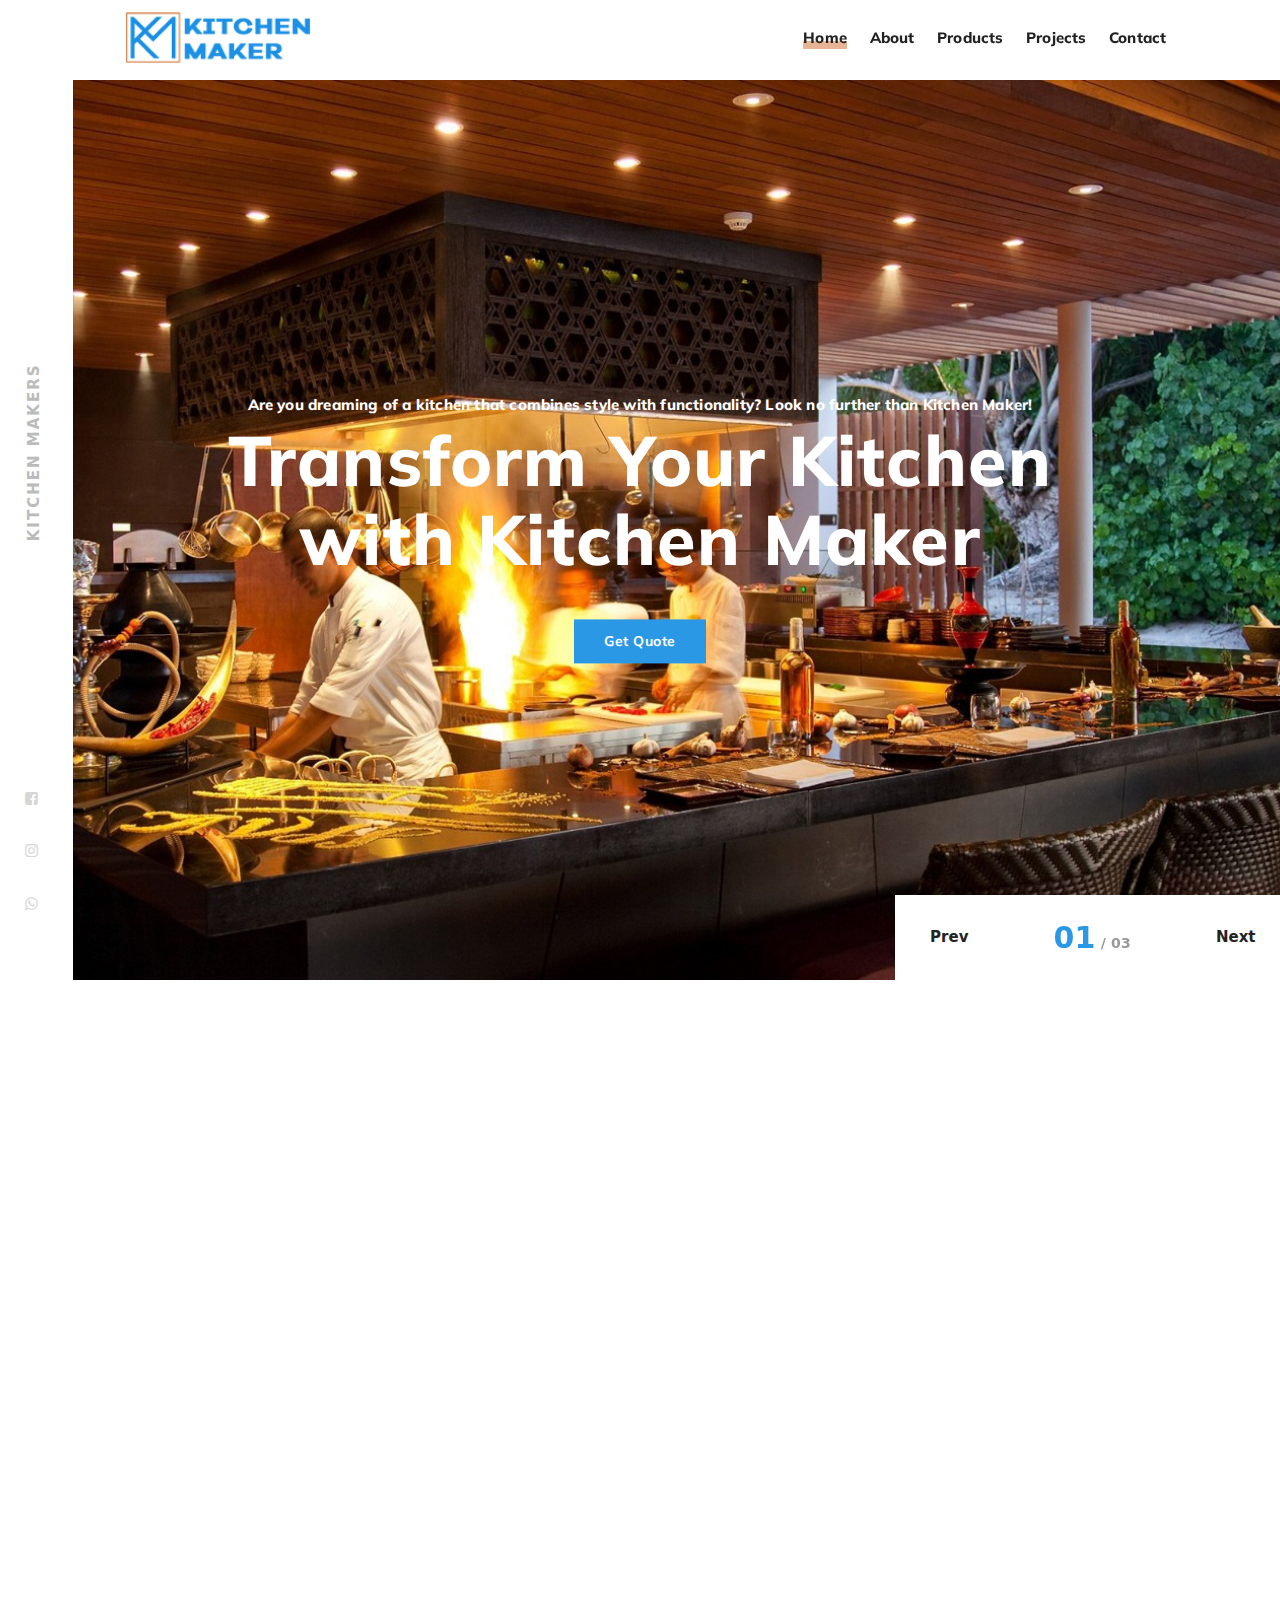
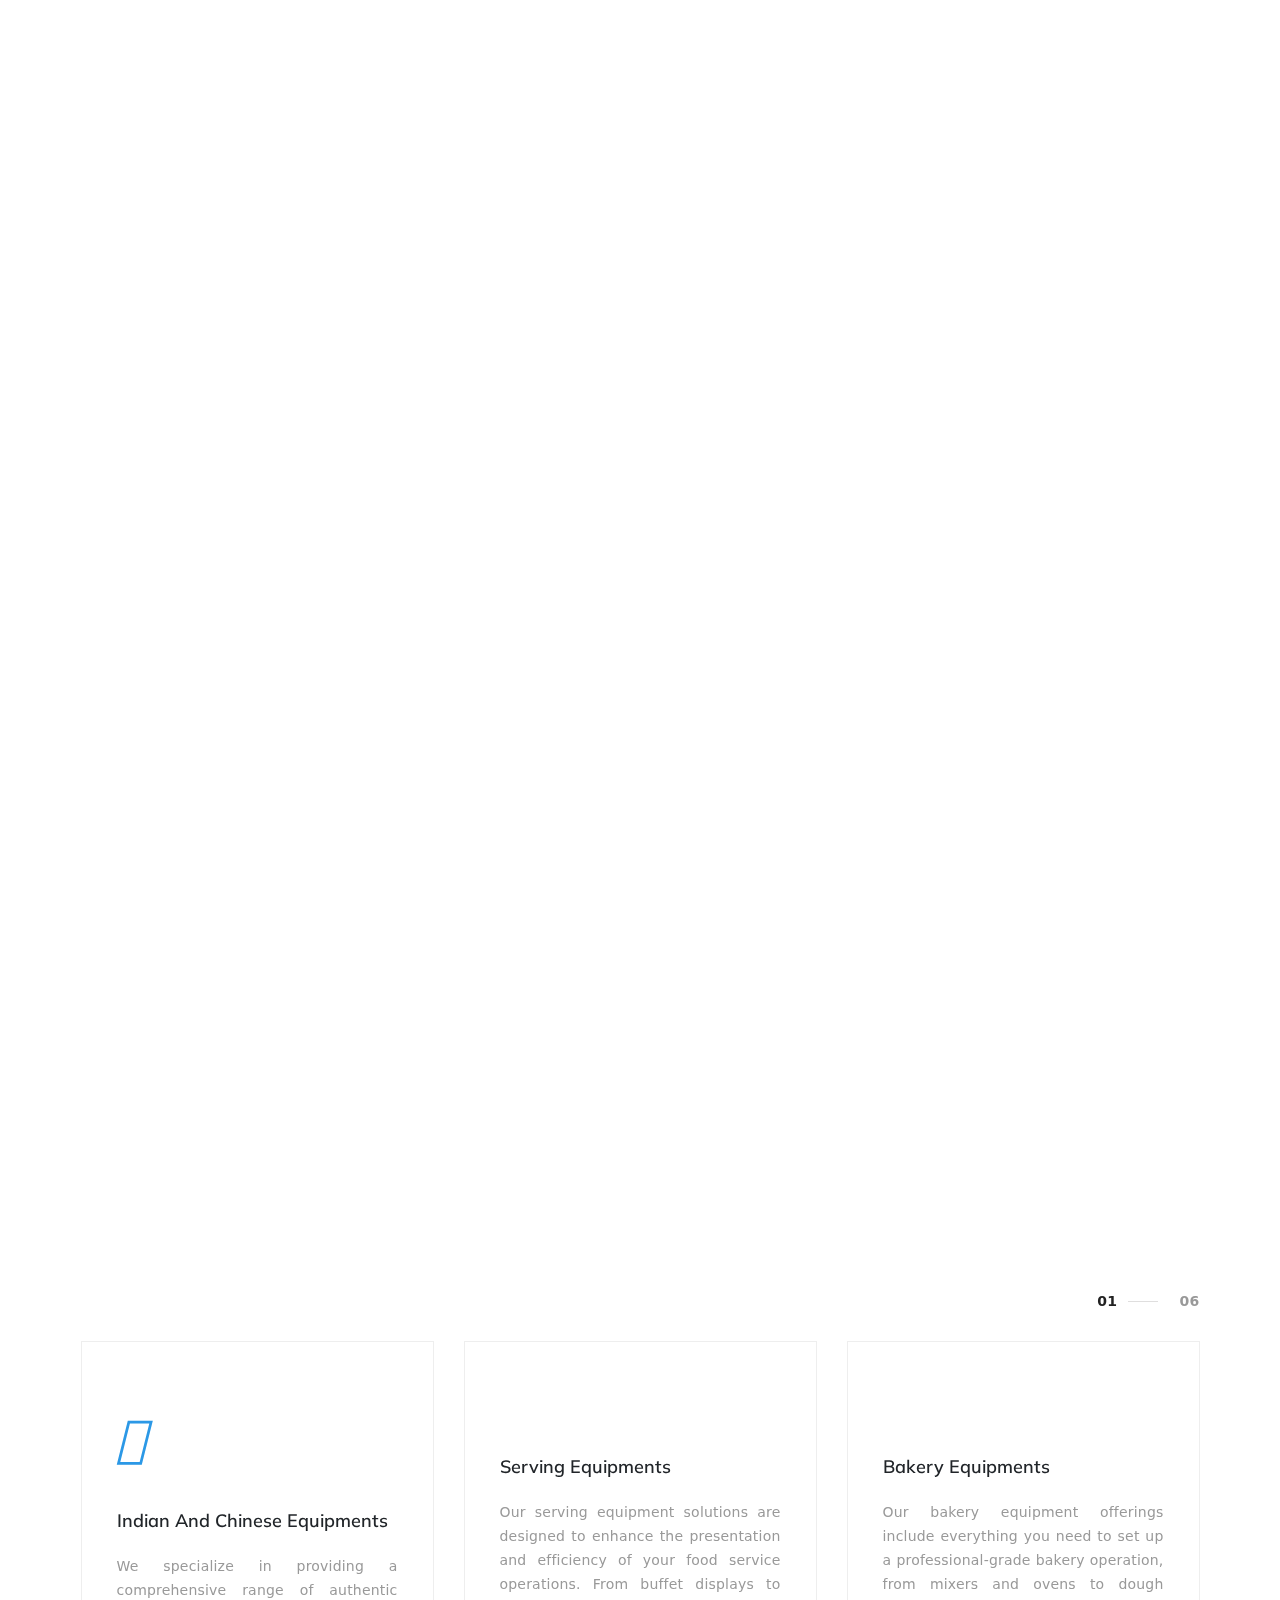
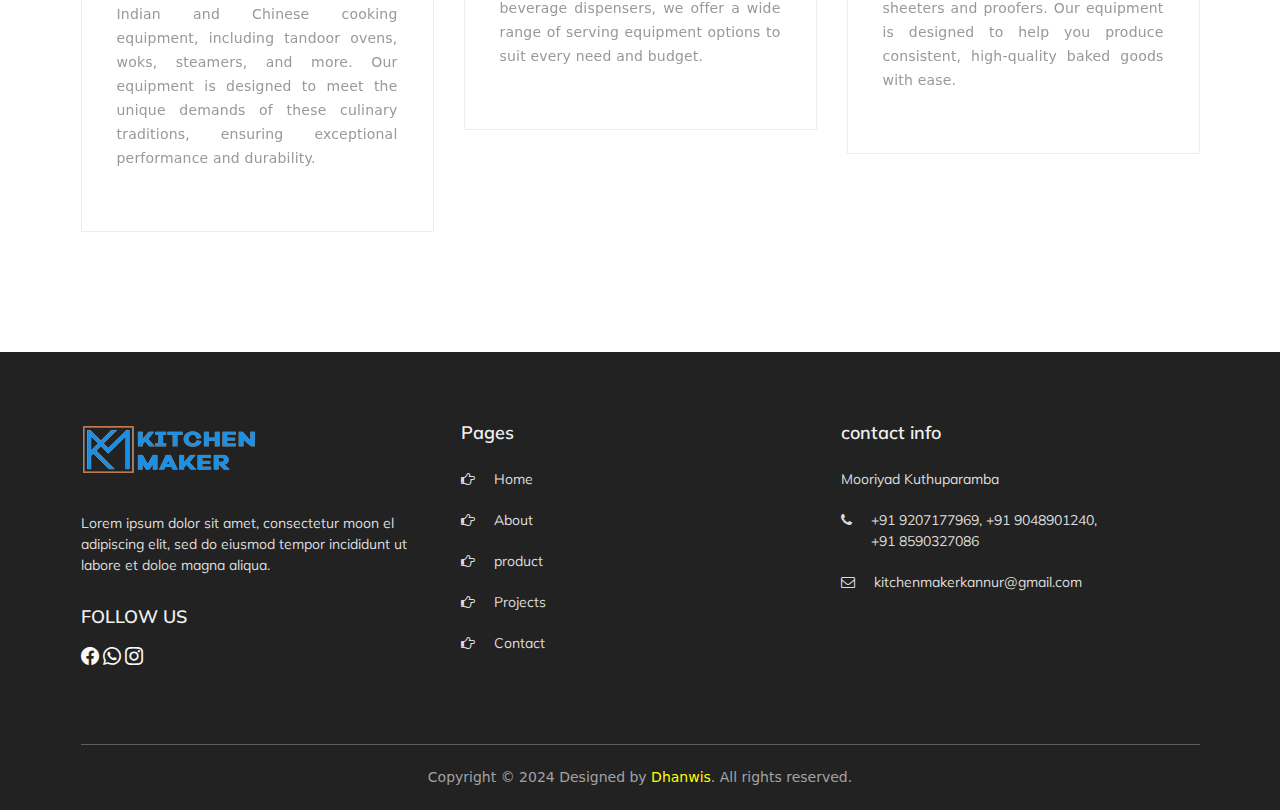
==== commit 9da51db7: "first commit" ====
--- a/index.html
+++ b/index.html
@@ -169,8 +169,8 @@
                                     <div class="container no-padd-md">
                                         <div class="row">
                                             <div class="col-xs-12">
-                                                <h2 class="subtitle">Are you dreaming of a kitchen that combines style with functionality? Look no further than Kitchen Maker!</h2>
-                                                <h1 class="title">Transform Your Kitchen <br />with Kitchen Maker</h1>
+                                                <h2 class="subtitle ">Are you dreaming of a kitchen that combines style with functionality? Look no further than Kitchen Maker!</h2>
+                                                <h1 class="title ">Transform Your Kitchen <br />with Kitchen Maker</h1>
                                                 <a href="" class="a-btn-3">Get Quote</a>
                                             </div>
                                         </div>
@@ -644,13 +644,13 @@
             <i class="bi bi-whatsapp"></i>
         </a>
 
-        <a href="https://www.instagram.com/your-instagram" target="_blank" id="instagram-icon">
+        <!-- <a href="https://www.instagram.com/your-instagram" target="_blank" id="instagram-icon">
             <i class="bi bi-instagram"></i>
         </a>
 
         <a href="https://www.facebook.com/your-facebook" target="_blank" id="facebook-icon">
             <i class="bi bi-facebook"></i>
-        </a>
+        </a> -->
     </div>
 
 
--- a/css/services.min.css
+++ b/css/services.min.css
@@ -328,7 +328,8 @@
     color: #222;
     opacity: .6;
     margin-top: 20px;
-    transition: all 350ms ease
+    transition: all 350ms ease;
+    text-align: justify;
 }
 
 .services.default:hover {
@@ -541,8 +542,11 @@
     color: #999999;
     font-size: 14px;
     line-height: 1.71;
-    letter-spacing: .2px
-}
+    letter-spacing: .2px;
+    text-align: justify;
+}
+
+
 
 .services.classic_slider .content-slide a {
     margin-top: 30px
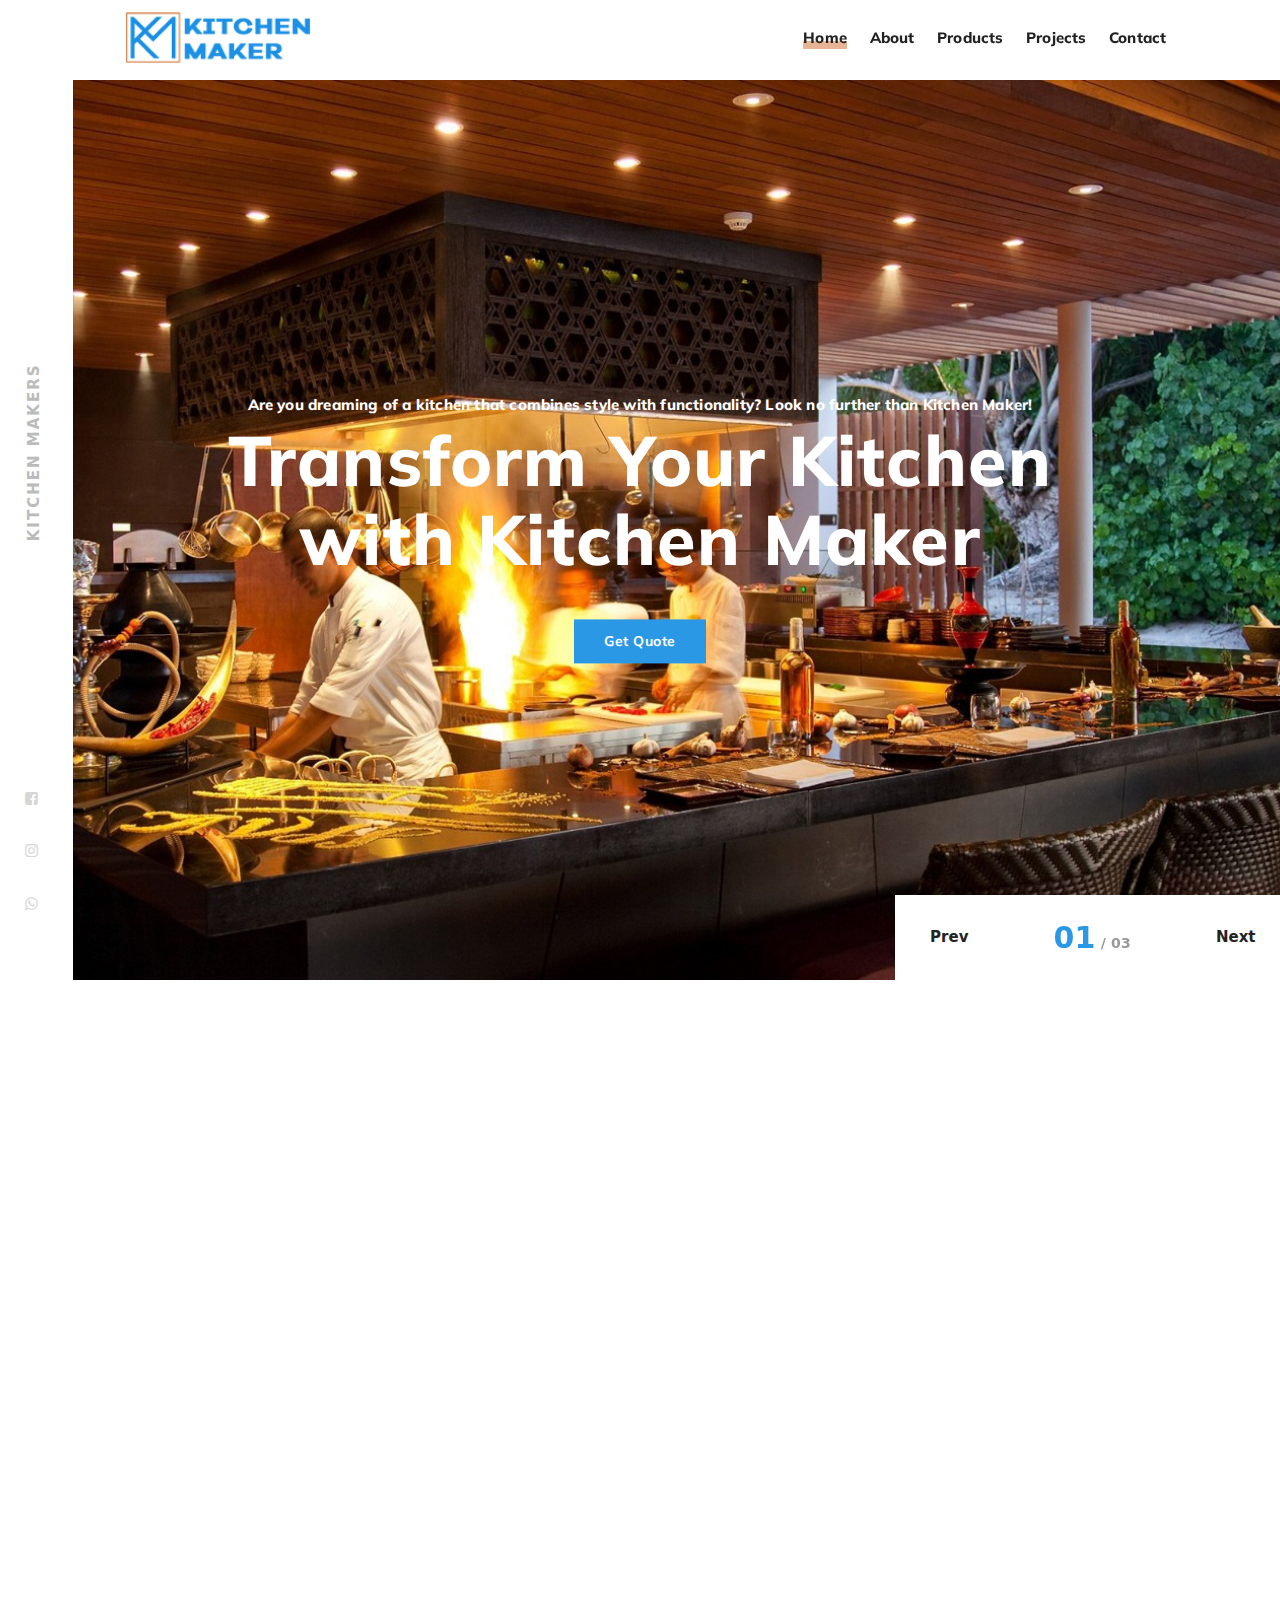
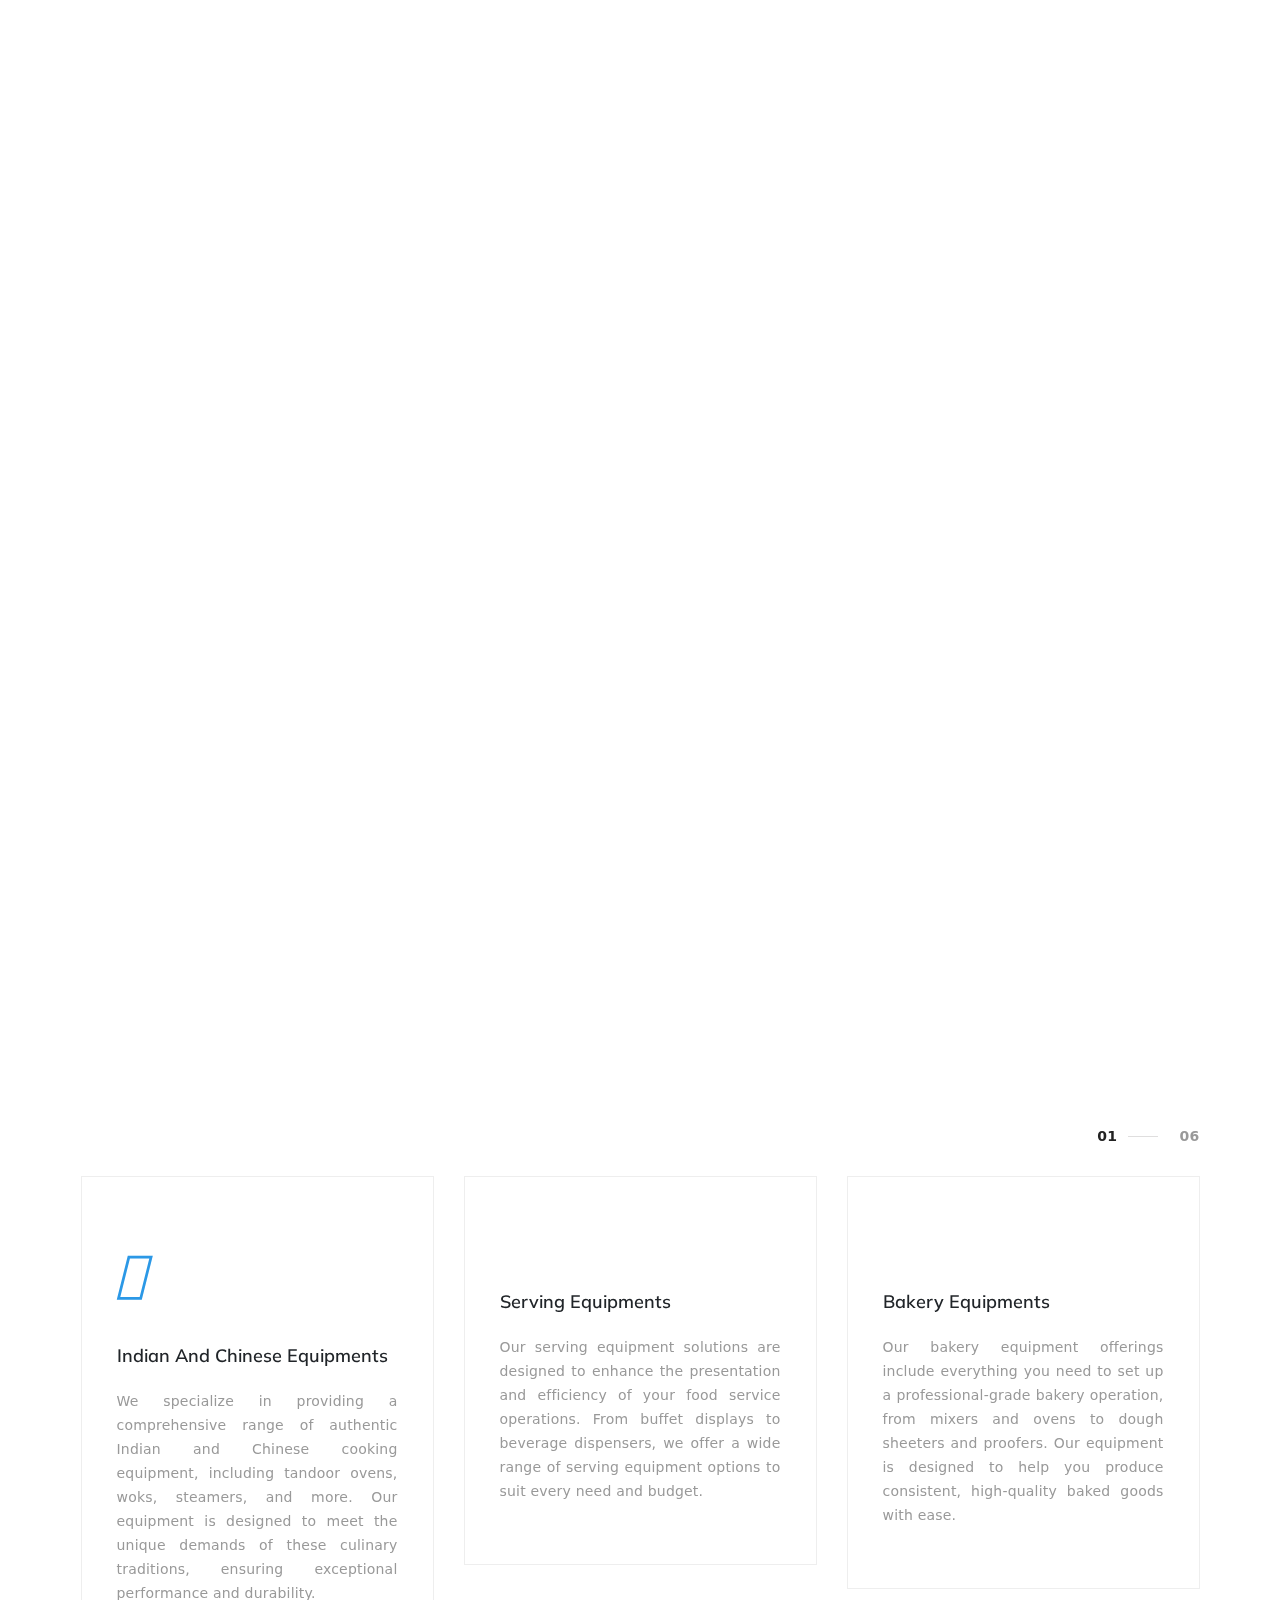
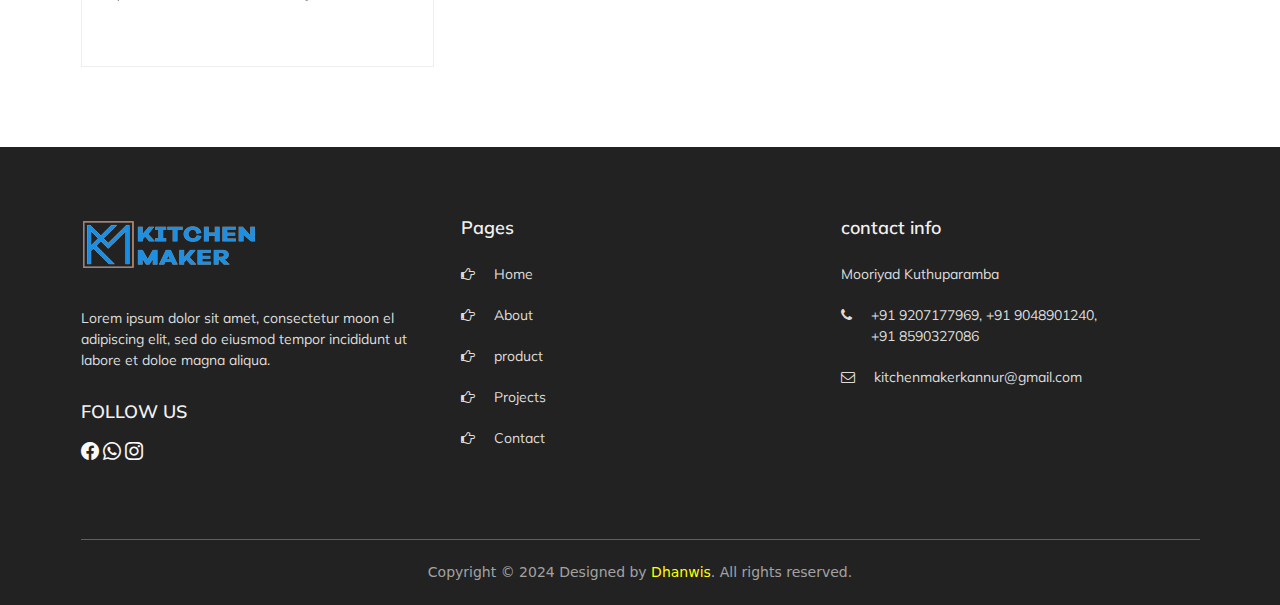
==== commit 0c7be303: "first commit" ====
--- a/index.html
+++ b/index.html
@@ -241,7 +241,7 @@
             <!-- category -->
 
 
-            <div class="row  mt-5">
+            <!-- <div class="row  mt-5">
                 <div class="col-xs-12">
                     <div class="headings-wrap not-bg-title  load-fade">
                         <div class="container">
@@ -250,7 +250,7 @@
                                     <div class="content">
                                         <div class="info">
                                             <h5 class="subtitle animation" style="font-size: 30px;">Category</h5>
-                                            <!-- <h3 class="title animation">our interactive news.</h3> -->
+                                            
                                         </div>
                                     </div>
                                 </div>
@@ -258,7 +258,7 @@
                         </div>
                     </div>
                 </div>
-            </div>
+            </div> -->
             <div class="row margin-lg-110b margin-md-90b margin-sm-70b margin-xs-10b" data-aos="fade-up">
                 <div class="col-xs-12 custom_container">
                     <div class="padd-15 grid-blog-wrapp">
@@ -267,11 +267,13 @@
                                 <img src="img/mine/commercialkitchen.png" alt="" width="1200" height="800">
                             </div>
                             <div class="content">
-
-                                <h2 class="title">Commercial Kitchen</h2>
-                                <div class="a-btn-4">
+                                <a href="products.html">
+                                    <h2 class="title">Commercial Kitchen</h2>
+                                </a>
+                               
+                                <!-- <div class="a-btn-4">
                                     <a href="commercial_kitcken.html">view </a>
-                                </div>
+                                </div> -->
                             </div>
                         </div>
                         <div class="grid-blog-item">
@@ -279,11 +281,13 @@
                                 <img src="img/mine/modular.png" alt="" width="1200" height="800">
                             </div>
                             <div class="content">
-
-                                <h2 class="title">Modular Kitchen</h2>
-                                <div class="a-btn-4">
+                                <a href="products.html">
+                                    <h2 class="title">Modular Kitchen</h2>
+                                </a>
+                                
+                                <!-- <div class="a-btn-4">
                                     <a href="modular_kitchen.html">view</a>
-                                </div>
+                                </div> -->
                             </div>
                         </div>
                         <div class="grid-blog-item">
@@ -291,11 +295,13 @@
                                 <img src="img/mine/customized.png" alt="" width="1200" height="800">
                             </div>
                             <div class="content">
-
-                                <h2 class="title">Custemize Kitchen</h2>
-                                <div class="a-btn-4">
+                                <a href="products.html">
+                                    <h2 class="title">Custemize Kitchen</h2>
+                                </a>
+                                
+                                <!-- <div class="a-btn-4">
                                     <a href="custemize_kitchen.html">view</a>
-                                </div>
+                                </div> -->
                             </div>
                         </div>
                     </div>
--- a/css/style.min.css
+++ b/css/style.min.css
@@ -904,7 +904,7 @@
 }
 
 .margin-lg-120b {
-    margin-bottom: 120px !important
+    margin-bottom: 80px !important
 }
 
 .margin-lg-125b {
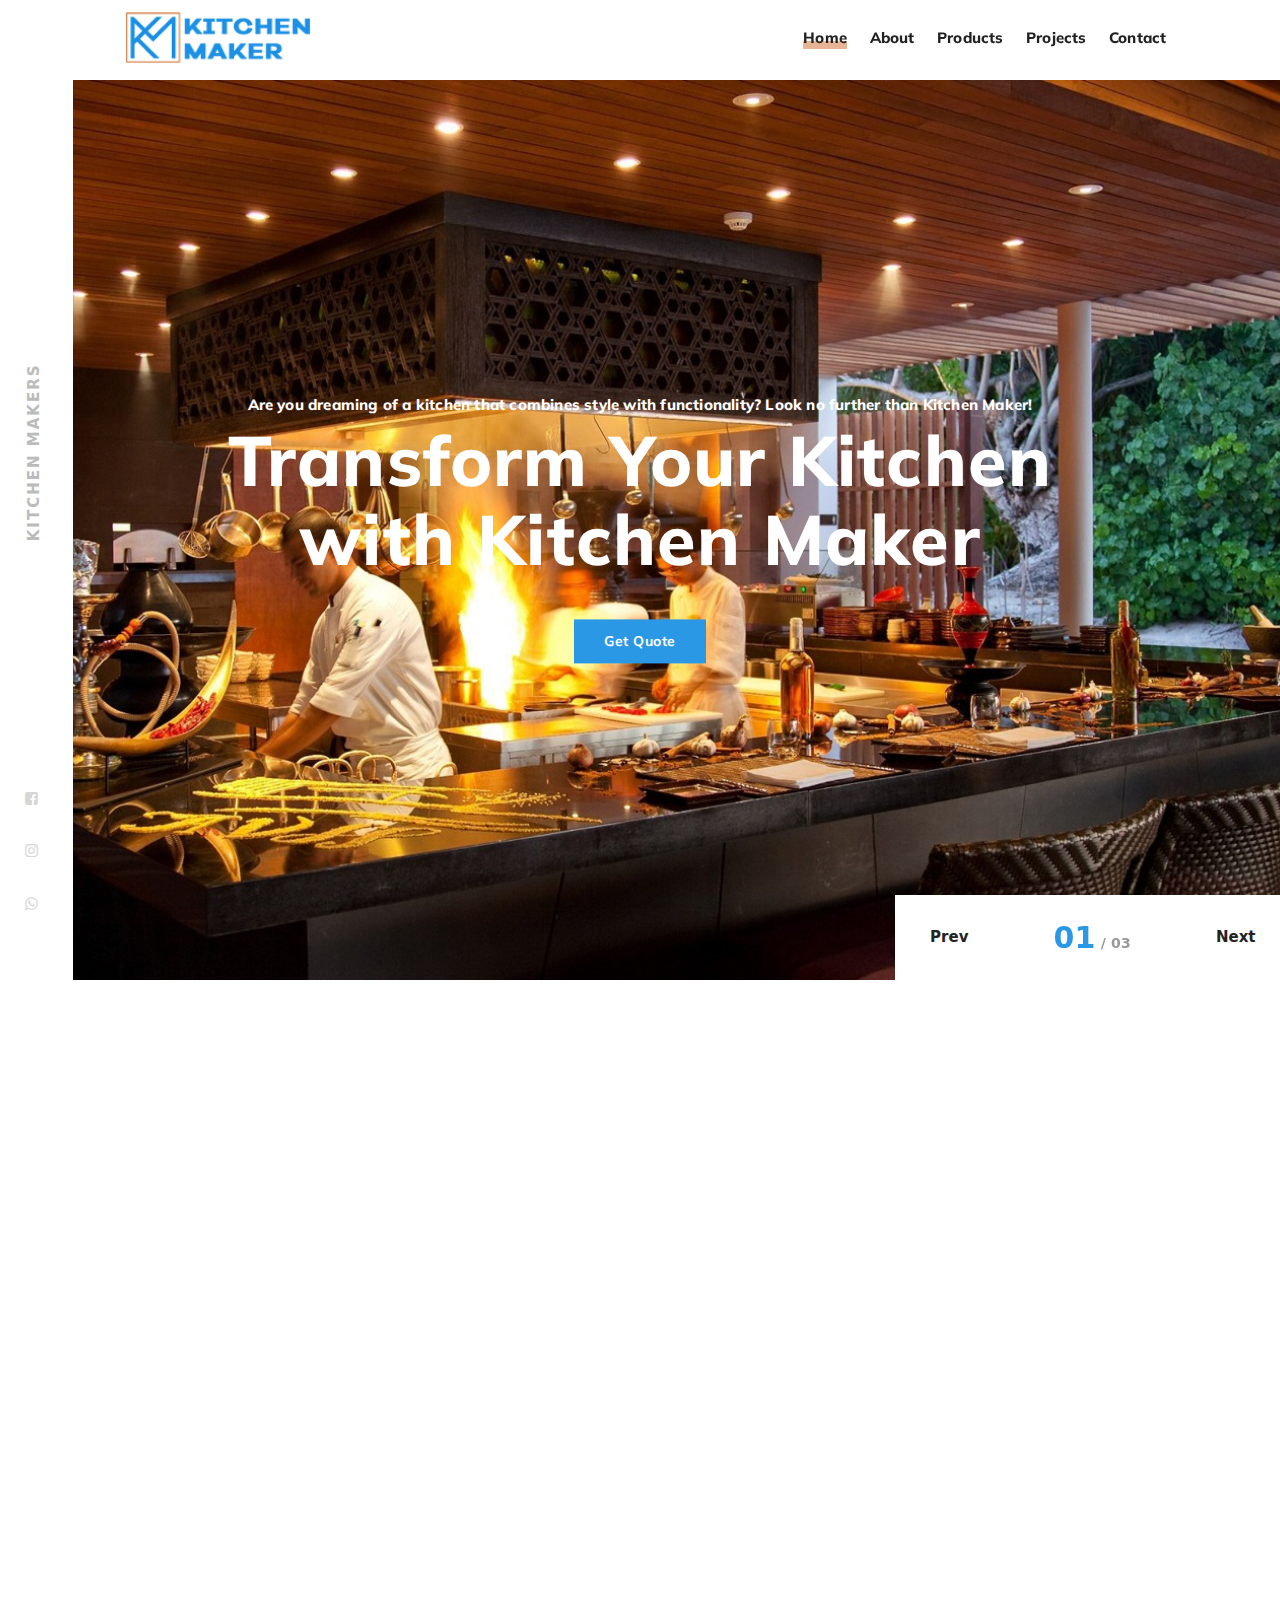
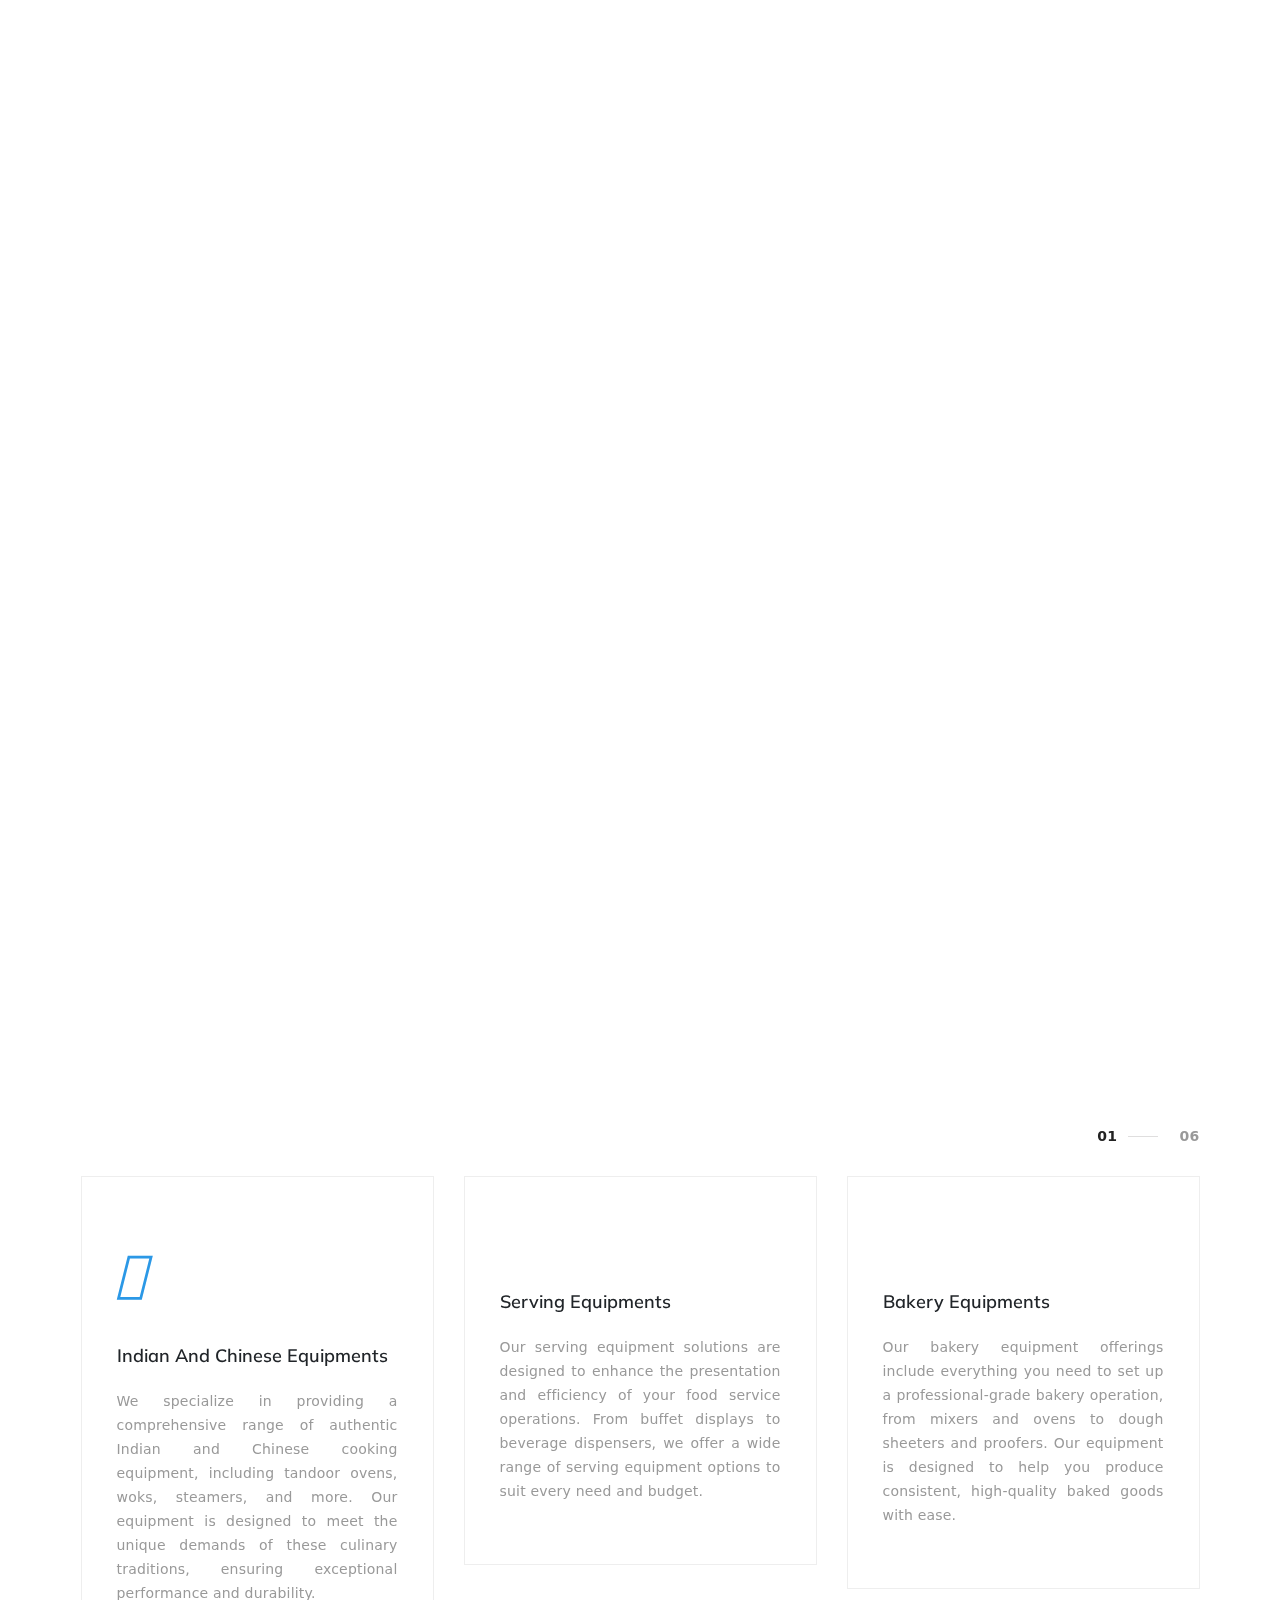
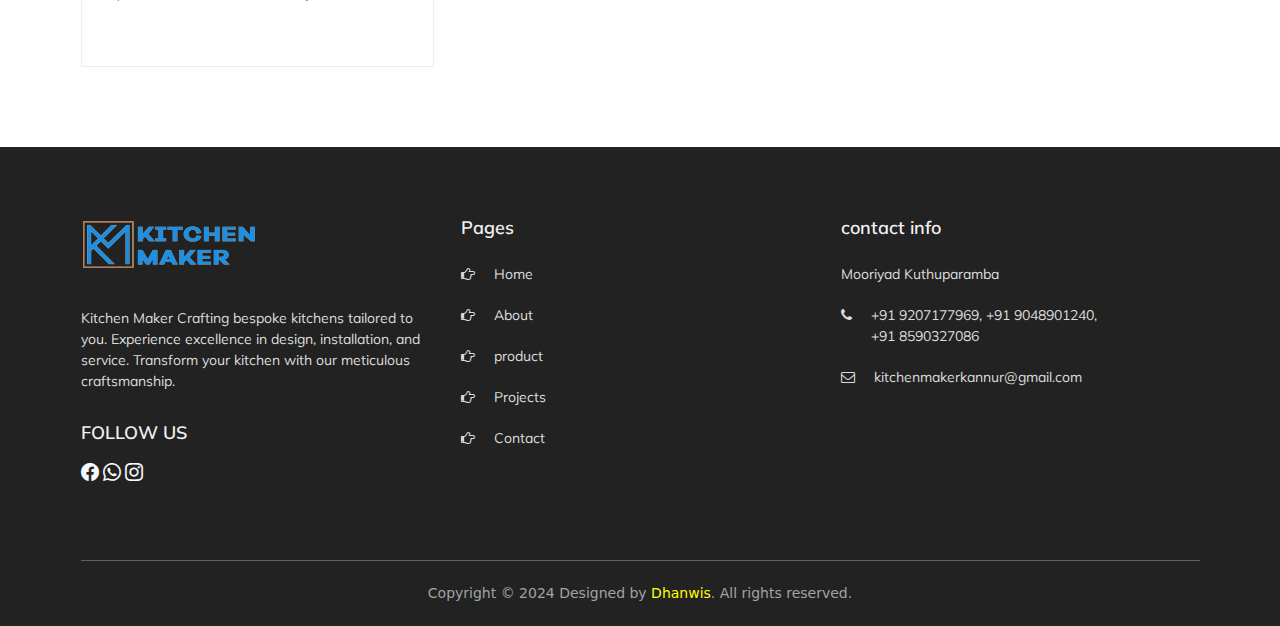
==== commit ea5366d0: "first commit" ====
--- a/index.html
+++ b/index.html
@@ -560,9 +560,9 @@
                                 </a>
                             </h2>
                             <p>
-                                Lorem ipsum dolor sit amet, consectetur moon el adipiscing elit, sed do eiusmod
-                                tempor incididunt ut labore et doloe magna
-                                aliqua.
+                                Kitchen Maker Crafting bespoke kitchens tailored to you.
+                                Experience excellence in design, installation, and service.
+                                Transform your kitchen with our meticulous craftsmanship.
                             </p>
                             <h5 class="title-footer">
                                 FOLLOW US
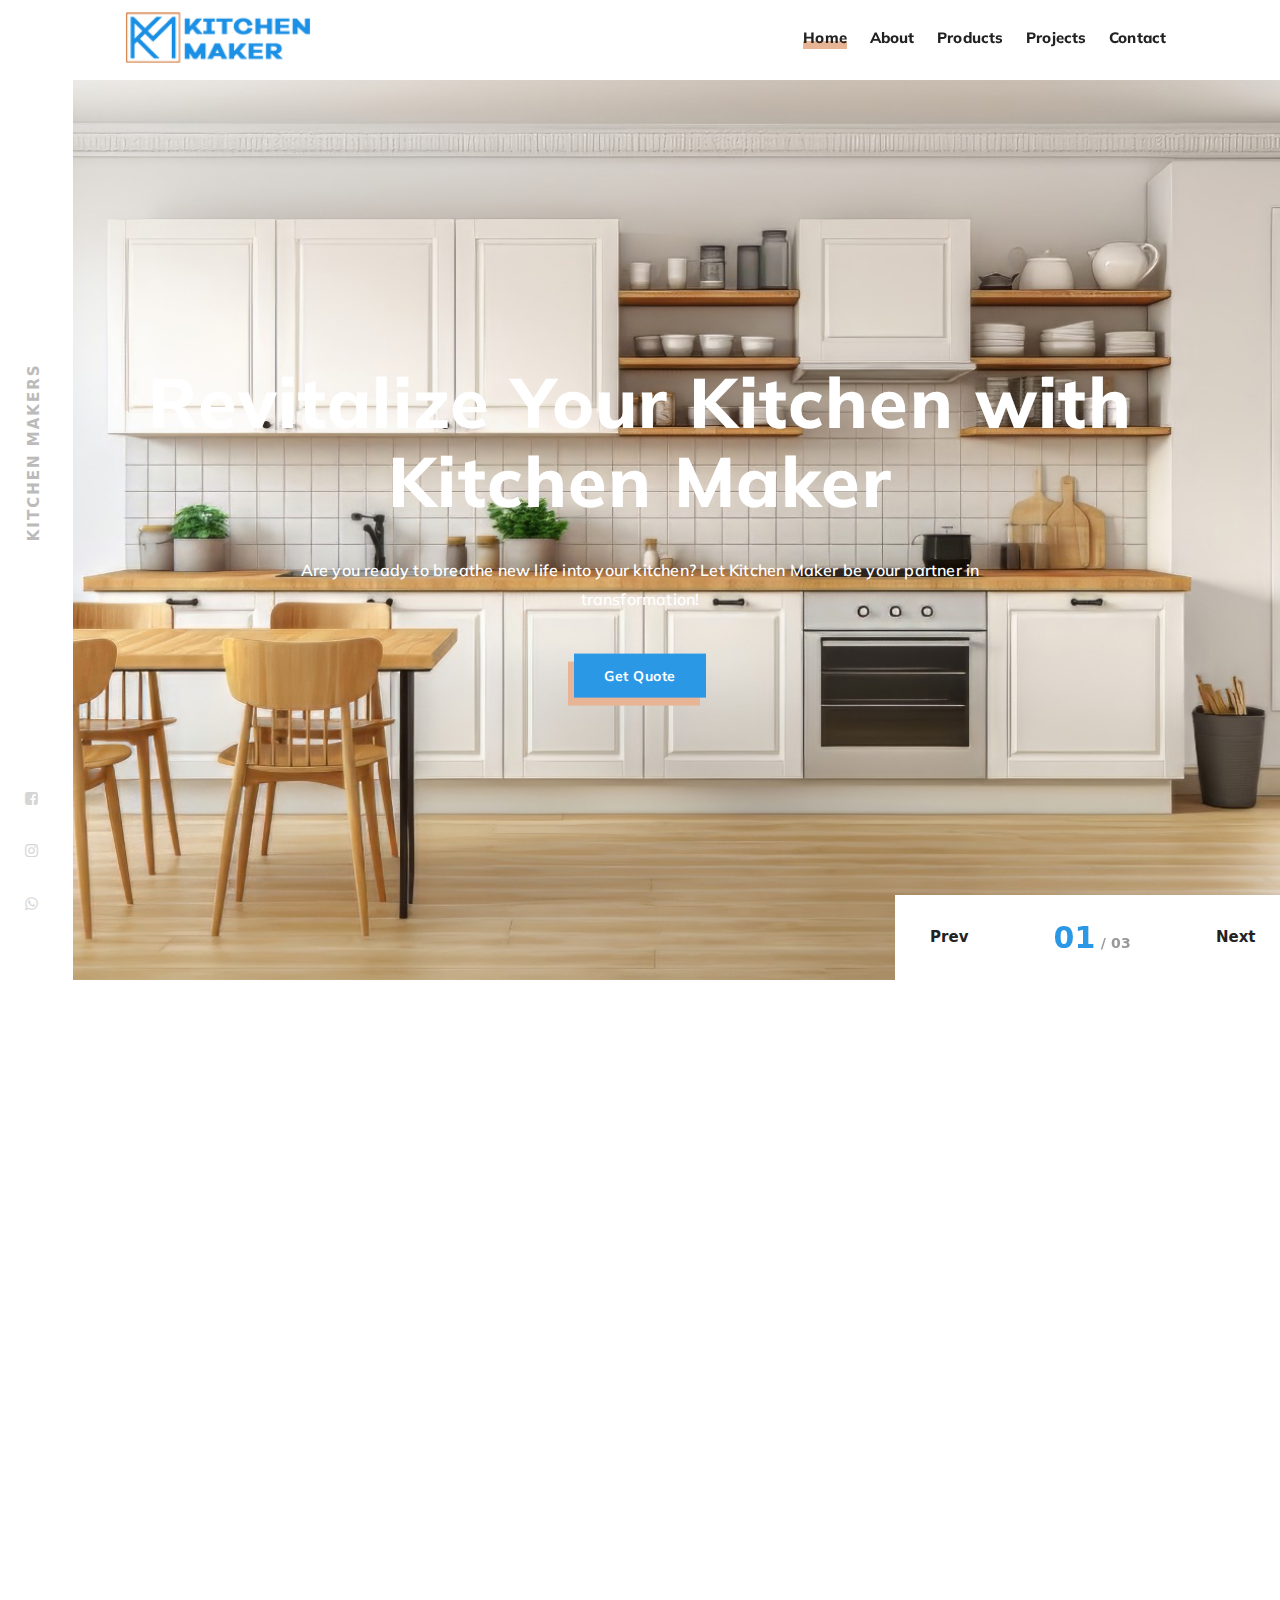
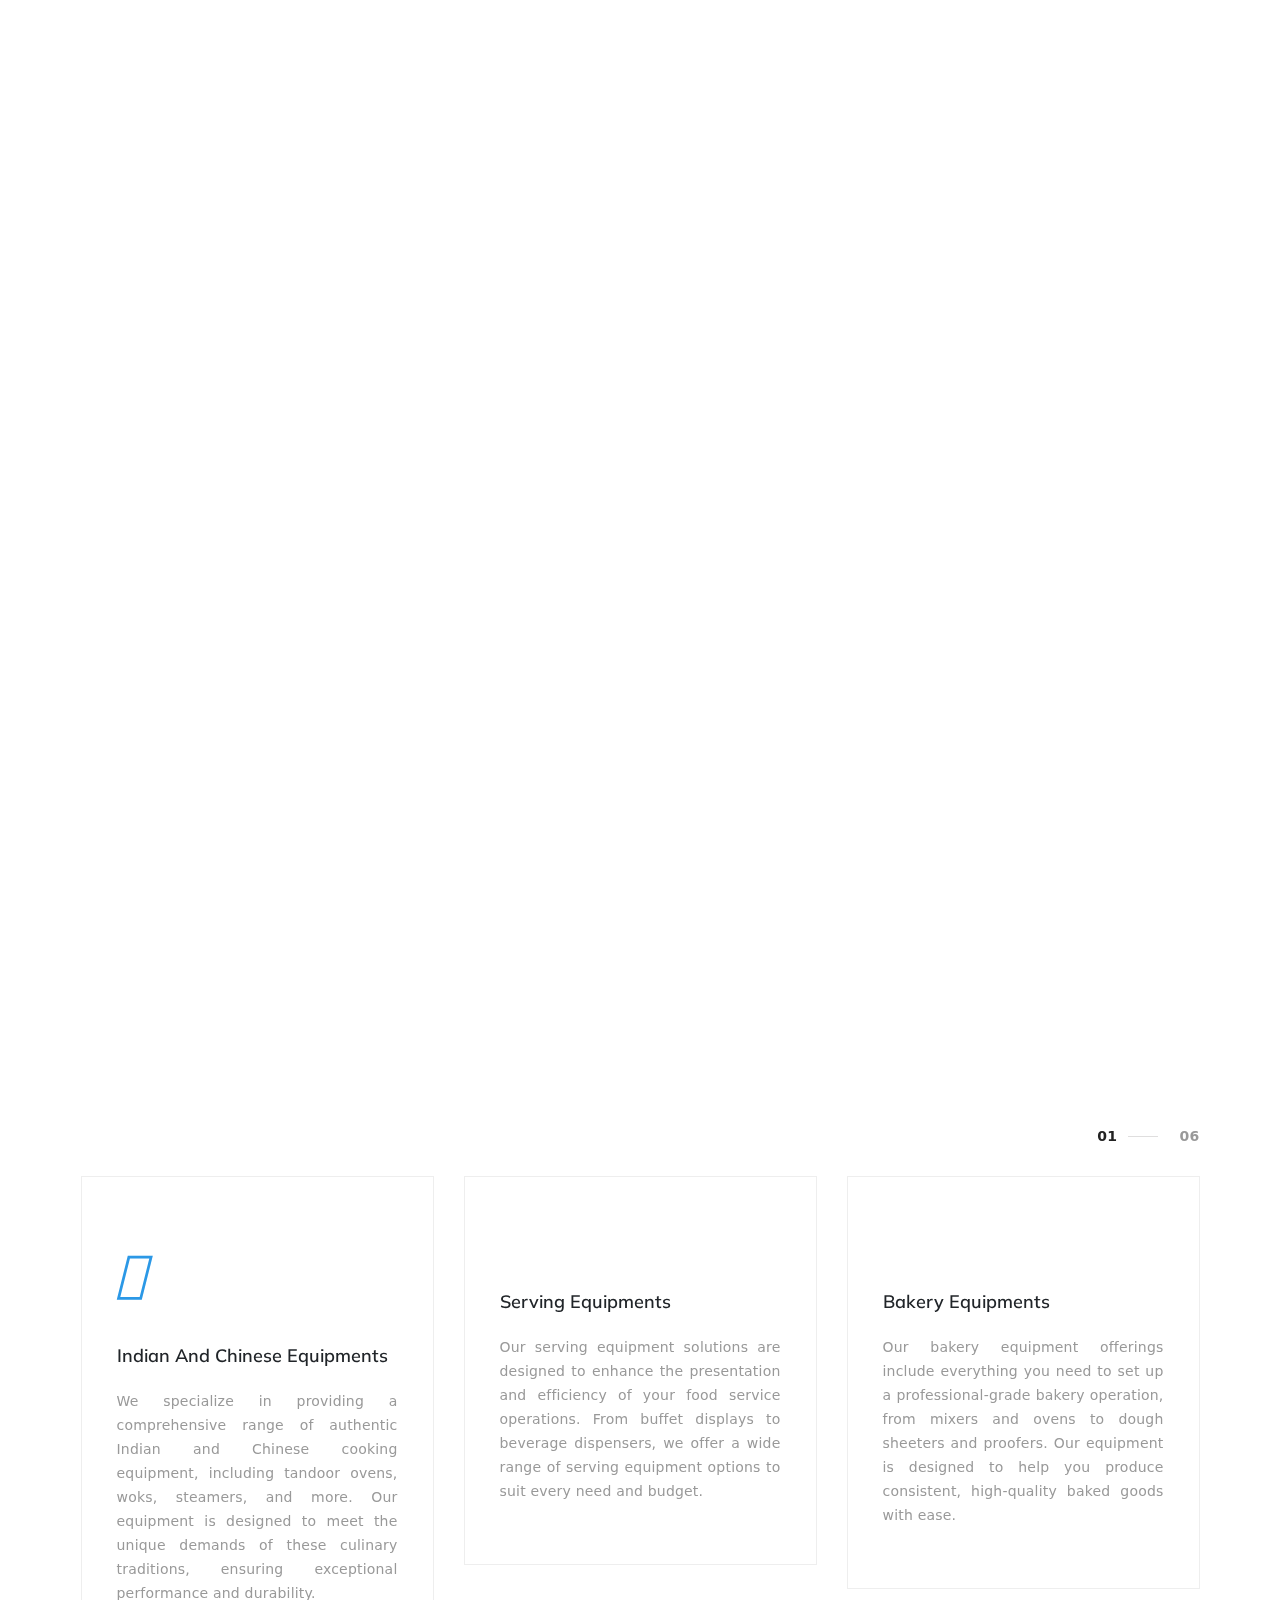
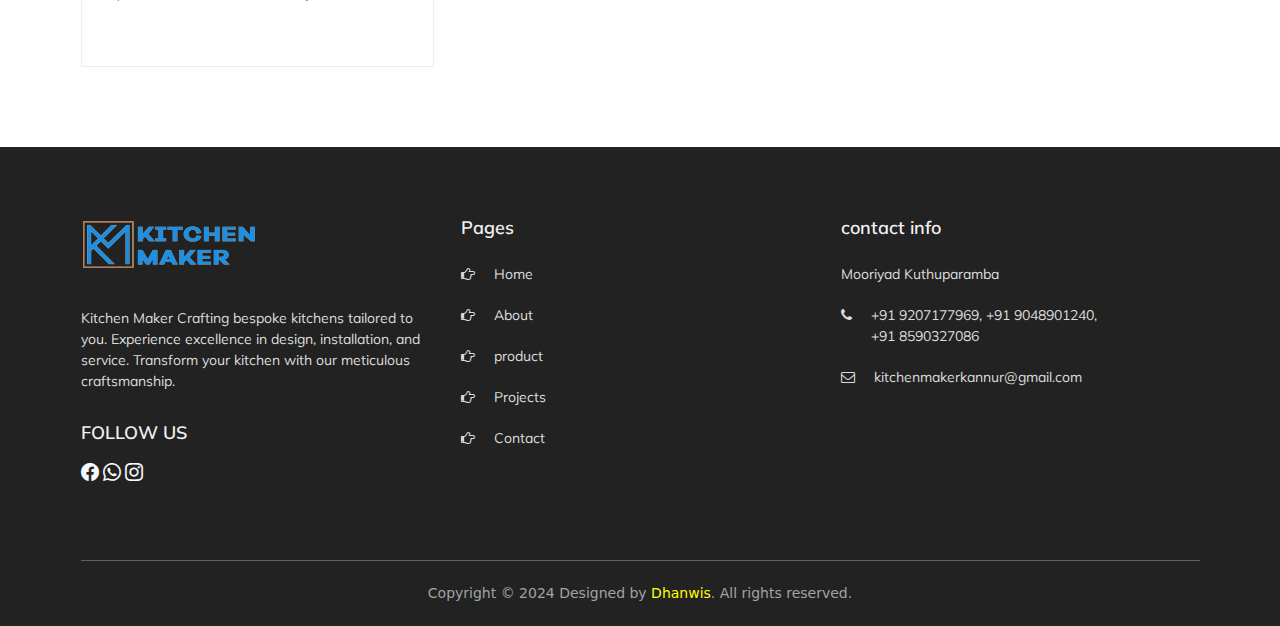
==== commit 733b0281: "first commit" ====
--- a/index.html
+++ b/index.html
@@ -160,7 +160,24 @@
             <div class="col-xs-12 no-padd">
                 <div class="banner-slider-wrap  urban">
                     <div class="swiper3-container " data-mouse="0" data-autoplay="5000" data-loop="1" data-speed="1500" data-center="1" data-space="0" data-pagination-type="fraction" data-mode="horizontal">
+                        
                         <div class="swiper3-wrapper">
+                            <div class="swiper3-slide swiper-no-swiping style1" data-title="">
+                                <div class="slider-banner hard-full-height">
+                                    <div class="img-bg bg-cover">
+                                        <img src="img/mine/carousel-1.jpeg" class="s-img-switch" alt="awa" />
+                                    </div>
+                                    <div class="container no-padd-md">
+                                        <div class="row">
+                                            <div class="col-xs-12">
+                                                <h1 class="title">Revitalize Your Kitchen with Kitchen Maker</h1>
+                                                <div class="text">Are you ready to breathe new life into your kitchen? Let Kitchen Maker be your partner in transformation!</div>
+                                                <a href="" class="a-btn">Get Quote</a>
+                                            </div>
+                                        </div>
+                                    </div>
+                                </div>
+                            </div>
                             <div class="swiper3-slide swiper-no-swiping style1" data-title="">
                                 <div class="slider-banner hard-full-height">
                                     <div class="img-bg bg-cover">
@@ -177,22 +194,7 @@
                                     </div>
                                 </div>
                             </div>
-                            <div class="swiper3-slide swiper-no-swiping style1" data-title="">
-                                <div class="slider-banner hard-full-height">
-                                    <div class="img-bg bg-cover">
-                                        <img src="img/mine/carousel-1.jpeg" class="s-img-switch" alt="awa" />
-                                    </div>
-                                    <div class="container no-padd-md">
-                                        <div class="row">
-                                            <div class="col-xs-12">
-                                                <h1 class="title">Revitalize Your Kitchen with Kitchen Maker</h1>
-                                                <div class="text">Are you ready to breathe new life into your kitchen? Let Kitchen Maker be your partner in transformation!</div>
-                                                <a href="" class="a-btn">Get Quote</a>
-                                            </div>
-                                        </div>
-                                    </div>
-                                </div>
-                            </div>
+                            
                             <div class="swiper3-slide swiper-no-swiping style1" data-title="">
                                 <div class="slider-banner hard-full-height">
                                     <div class="img-bg bg-cover">
